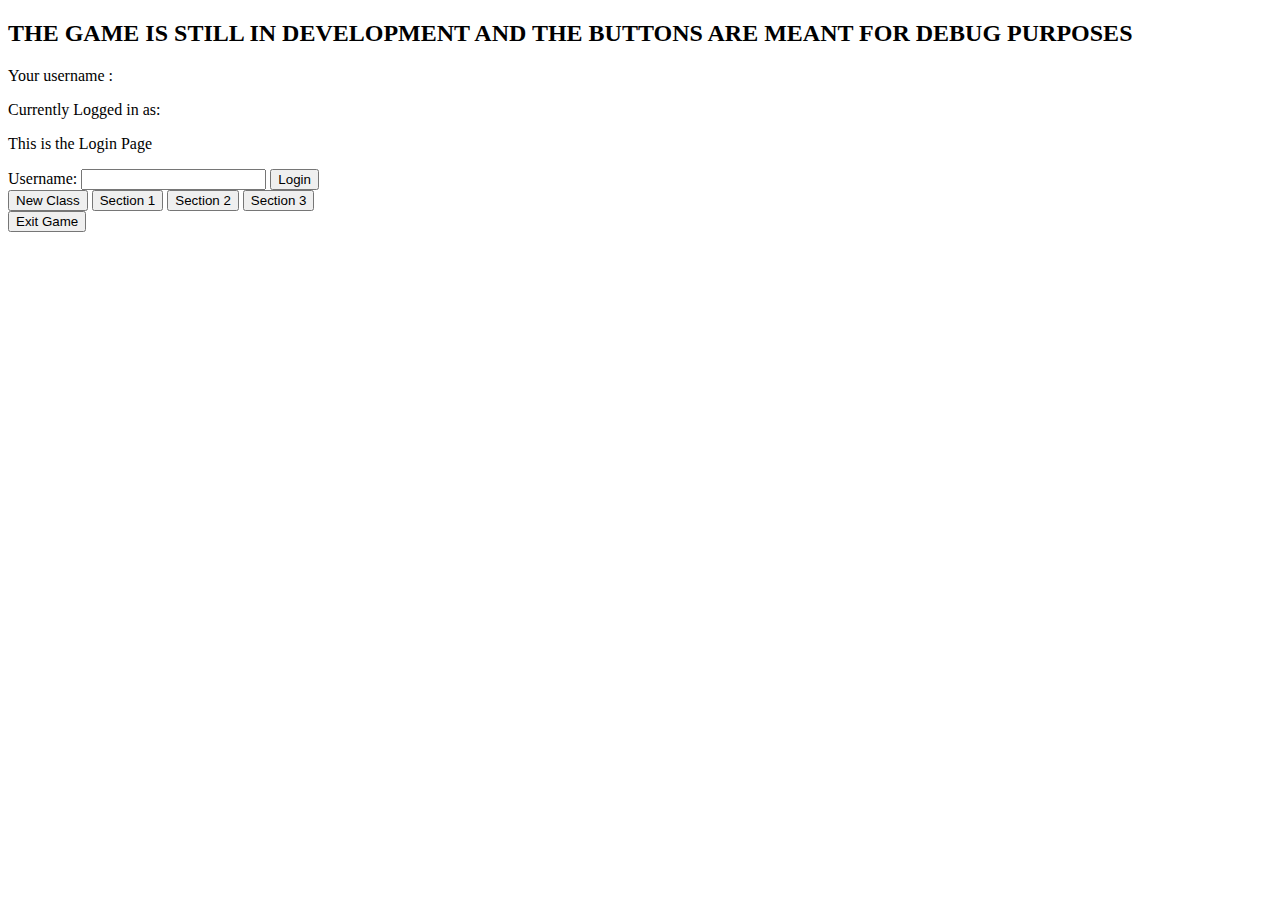
==== src/main/webapp/html/index.html @ 8702b02b "added heading" ====
<!DOCTYPE html>
<html lang="en">
  <head>
    <meta charset="UTF-8" />
    <title>Dynamic Sections by WebSocket</title>
    <style>
      .hidden {
        display: none;
      }
    </style>
  </head>
  <link rel="stylesheet" href="style.css" />
  <body>
    <h2> THE GAME IS STILL IN DEVELOPMENT AND THE BUTTONS ARE MEANT FOR DEBUG PURPOSES</h2>
    <div id="section0">
      <p>Your username :</p>
      <div id="currentUser">
        Currently Logged in as: <span class="currentUsername"></span>
      </div>
      <p>This is the Login Page</p>
      <p></p>

      <form id="loginForm">
        <label for="username">Username:</label>
        <input type="text" id="username" name="username" required />
        <button type="submit" id="UsernameInput">Login</button>
      </form>
      <button id="btnSection0">New Class</button>
      <button id="btnSection1">Section 1</button>
      <button id="btnSection2">Section 2</button>
      <button id="btnSection3">Section 3</button>
    </div>

    <div id="section1" class="hidden">
      <p>Your username :</p>
      <div id="currentUser">
        Currently Logged in as: <span class="currentUsername"></span>
      </div>
      <p>This is the lobby page</p>
      <p>
        Here you can Create game objects called as lobby and each game can take
        2 players
      </p>

      <button id="resetGame">Reset Game</button>

      <h3>Player's Online List :</h3>
      <ul id="playerList"></ul>
      <!-- Player list container -->

      <!-- 
    Join Game Table 
    It will list the game rooms on the column1, number of players joined Eg : (1/2) on column2 and Join button on column3
     -->

      <table id="gameTable">
        <thead>
          <tr>
            <th>Game Room</th>
            <th>Players</th>
            <th>Join</th>
          </tr>
        </thead>
        <tbody id="gameTableBody"></tbody>
      </table>

      <button id="btnSection0_sec1">New Class</button>
      <button id="btnSection1_sec1">Section 1</button>
      <button id="btnSection2_sec1">Section 2</button>
      <button id="btnSection3_sec1">Section 3</button>

      <button id="Section1_gameroom1_enter_bttn">Enter Gameroom 1</button>
      <button id="Section1_gameroom2_enter_bttn">Enter Gameroom 2</button>
      <button id="Section1_gameroom3_enter_bttn">Enter Gameroom 3</button>
      <button id="Section1_gameroom4_enter_bttn">Enter Gameroom 4</button>
      <button id="Section1_gameroom5_enter_bttn">Enter Gameroom 4</button>
    </div>

    <div id="section2" class="hidden">
      <p>Your username :</p>
      <div id="currentUser">
        Currently Logged in as: <span class="currentUsername"></span>
      </div>
      <p>Section 2 Content</p>

      <button id="btnSection0_sec2">New Class</button>
      <button id="btnSection1_sec2">Section 1</button>
      <button id="btnSection2_sec2">Section 2</button>
      <button id="btnSection3_sec2">Section 3</button>
      <button id="Section2_gameroom1_enter_bttn">Enter Gameroom 1</button>
      <button id="Section2_gameroom2_enter_bttn">Enter Gameroom 2</button>
      <button id="Section2_gameroom3_enter_bttn">Enter Gameroom 3</button>
      <button id="Section2_gameroom4_enter_bttn">Enter Gameroom 4</button>
      <button id="Section2_gameroom5_enter_bttn">Enter Gameroom 4</button>
    </div>

    <div id="section3" class="hidden">
      <p>Your username :</p>
      <div id="currentUser">
        Currently Logged in as: <span class="currentUsername"></span>
      </div>
      <p>Section 3 Content</p>

      <button id="btnSection0_sec3">New Class</button>
      <button id="btnSection1_sec3">Section 1</button>
      <button id="btnSection2_sec3">Section 2</button>
      <button id="btnSection3_sec3">Section 3</button>
      <button id="Section3_gameroom1_enter_bttn">Enter Gameroom 1</button>
      <button id="Section3_gameroom2_enter_bttn">Enter Gameroom 2</button>
      <button id="Section3_gameroom3_enter_bttn">Enter Gameroom 3</button>
      <button id="Section3_gameroom4_enter_bttn">Enter Gameroom 4</button>
      <button id="Section3_gameroom5_enter_bttn">Enter Gameroom 4</button>
    </div>

    <!--GAME ROOM 1-->
    <div id="gameroom1" class="hidden game-room">
      <h1>Game Room 1</h1>
      <p>Player1: <span id="gameroom1_player"></span></p>
      <p>Player2: <span id="gameroom1_opponent"></span></p>
    
      <div id="gameroom1_grid" class="grid-container">
        <!-- The game grid will go here -->
      </div>

      <ul id="gameroom1_words" class="word-list">
        <!-- Found words will go here -->
      </ul>
    
      <!-- Chat feature -->
      <div class="chat-container">
        <div class="chat-header">
          <span>CHAT BOX</span>
        </div>
        <div id="gameroom1_chat" class="message-area">
          <!-- Chat messages will appear here -->
        </div>
        <input type="text" id="gameroom1_chat_input" class="chat-input" placeholder="Type a message..." />
        <button id="gameroom1_send_msg" class="send-btn" onclick="sendChatMessage('gameroom1')">Send</button>
      </div>
    
      <button id="gameroom1_exit_bttn" class="exit-game-btn">Exit Game</button>
    </div>

    <!--GAME ROOM 2-->
    <div id="gameroom2" class="hidden">
      <h1>Game Room 2</h1>
      <p>Player1: <span id="gameroom2_player"></span></p>
      <p>player2: <span id="gameroom2_opponent"></span></p>

      <div id="gameroom2_grid"></div>
      <button id="sendSelection">Send Selection</button>

      <ul id="gameroom2_words"></ul>

      <div class="chat-container">
        <div class="chat-header">
          <span>CHAT BOX</span></span>
        </div>
        <div id="gameroom2_chat" class="message-area">
          <!-- Chat messages will appear here -->
        </div>
        <input type="text" id="gameroom2_chat_input" class="chat-input" placeholder="Type a message..." />
        <button id="gameroom2_send_msg" class="send-btn" onclick="sendChatMessage('gameroom2')">Send</button>
      </div>
    
      <button id="gameroom1_exit_bttn" class="exit-game-btn">Exit Game</button>
    </div>


      <button id="gameroom2_exit_bttn">Exit Game</button>
    </div>


    <!--GAME ROOM 3-->
    <div id="gameroom3" class="hidden">
      <h1>Game Room 3</h1>
      <p>Player1: <span id="gameroom3_player"></span></p>
      <p>Player2: <span id="gameroom3_opponent"></span></p>

      <div id="gameroom3_grid"></div>
      <button id="sendSelection">Send Selection</button>

      <ul id="gameroom3_words"></ul>


      <div class="chat-container">
        <div class="chat-header">
          <span>CHAT BOX</span></span>
        </div>
        <div id="gameroom3_chat" class="message-area">
          <!-- Chat messages will appear here -->
        </div>
        <input type="text" id="gameroom3_chat_input" class="chat-input" placeholder="Type a message..." />
        <button id="gameroom1_send_msg" class="send-btn" onclick="sendChatMessage('gameroom3')">Send</button>
      </div>

      <button id="gameroom3_exit_bttn">Exit Game</button>
    </div>
    <div id="gameroom4" class="hidden">
      <h1>Game Room 4</h1>
      <p>Player1: <span id="gameroom4_player"></span></p>
      <p>Player2: <span id="gameroom4_opponent"></span></p>

      <div id="gameroom4_grid"></div>
      <button id="sendSelection">Send Selection</button>

      <ul id="gameroom4_words"></ul>

      <div class="chat-container">
        <div class="chat-header">
          <span>CHAT BOX</span></span>
        </div>
        <div id="gameroom4_chat" class="message-area">
          <!-- Chat messages will appear here -->
        </div>
        <input type="text" id="gameroom4_chat_input" class="chat-input" placeholder="Type a message..." />
        <button id="gameroom1_send_msg" class="send-btn" onclick="sendChatMessage('gameroom4')">Send</button>
      </div>
      <button id="gameroom4_exit_bttn">Exit Game</button>
    </div>

    <!--GAME ROOM 5-->

    <div id="gameroom5" class="hidden">
      <h1>Game Room 4</h1>
      <p>Player1: <span id="gameroom5_player"></span></p>
      <p>Player2: <span id="gameroom5_opponent"></span></p>

      <div id="gameroom5_grid"></div>
      <button id="sendSelection">Send Selection</button>

      <ul id="gameroom5_words"></ul>

      <div class="chat-container">
        <div class="chat-header">
          <span>CHAT BOX</span></span>
        </div>
        <div id="gameroom5_chat" class="message-area">
          <!-- Chat messages will appear here -->
        </div>
        <input type="text" id="gameroom5_chat_input" class="chat-input" placeholder="Type a message..." />
        <button id="gameroom1_send_msg" class="send-btn" onclick="sendChatMessage('gameroom5')">Send</button>
      </div>
      <button id="gameroom5_exit_bttn">Exit Game</button>
    </div>

    <script src="websocket.js"></script>
    <script src="navigate.js"></script>
  </body>
</html>
---- src/main/webapp/html/style.css ----
/* Chat container styling */
.chat-container {
    border: 1px solid #ccc;
    background-color: #f9f9f9;
    width: 300px; /* Adjust as needed */
    margin: 0 auto;
    padding: 10px;
    box-shadow: 0 2px 5px rgba(0,0,0,0.2);
    position: relative; /* For absolute positioning of children */
  }
  
  /* Header for the chat with welcome message */
  .chat-header {
    padding: 5px;
    border-bottom: 1px solid #ddd;
    background: #e9e9e9;
  }
  
  /* Message area styling */
  #gameroom_messages {
    height: 200px; /* Adjust as needed */
    overflow-y: auto;
    padding: 5px;
    background: #fff;
    border: 1px solid #ddd;
  }
  .game-room {
    margin-bottom: 20px;
  }
  
  
  /* Individual message styling */
  .message {
    background-color: #f1f1f1;
    border-radius: 5px;
    padding: 5px;
    margin-bottom: 5px;
  }
  
  /* Username label in message */
  .message{
    font-weight: bold;
  }

  .username {
    font-weight: bold;
  }
  
  /* Timestamp styling */
  .message .timestamp {
    font-size: 0.8em;
    color: #666;
  }
  
  /* Input field styling */
  .chat-input {
    width: 100%;
    padding: 10px;
    margin-top: 10px;
    box-sizing: border-box;
  }
  
  /* Send button styling */
  .send-btn {
    width: 100%;
    padding: 10px;
    background-color: #5cb85c;
    color: white;
    border: none;
    margin-top: 10px;
    cursor: pointer;
  }

  .send-selection-btn {
    width: 100%;
    padding: 10px;
    background-color: #f0ad4e;
    color: white;
    border: none;
    margin-top: 10px;
    cursor: pointer;
  }
  
  
  .send-btn:hover {
    background-color: #e80;
  }
  .exit-game-btn {
    width: 100%;
    padding: 10px;
    background-color: #d9534f;
    color: white;
    border: none;
    margin-top: 20px;
    cursor: pointer;
  }
  
  
  /* Exit chat button styling */
  .exit-chat-btn {
    padding: 5px 10px;
    background-color: #d9534f;
    color: white;
    border: none;
    border-radius: 5px;
    cursor: pointer;
    position: absolute; /* Positioning relative to the chat-container */
    right: 10px;
    top: 5px;
  }
  
  .exit-chat-btn:hover {
    background-color: #c9302c;
  }

  /* Message area styling */
  .message-area {
    height: 200px; /* Adjust as needed */
    overflow-y: auto;
    padding: 5px;
    background: #fff;
    border: 1px solid #ddd;
  }
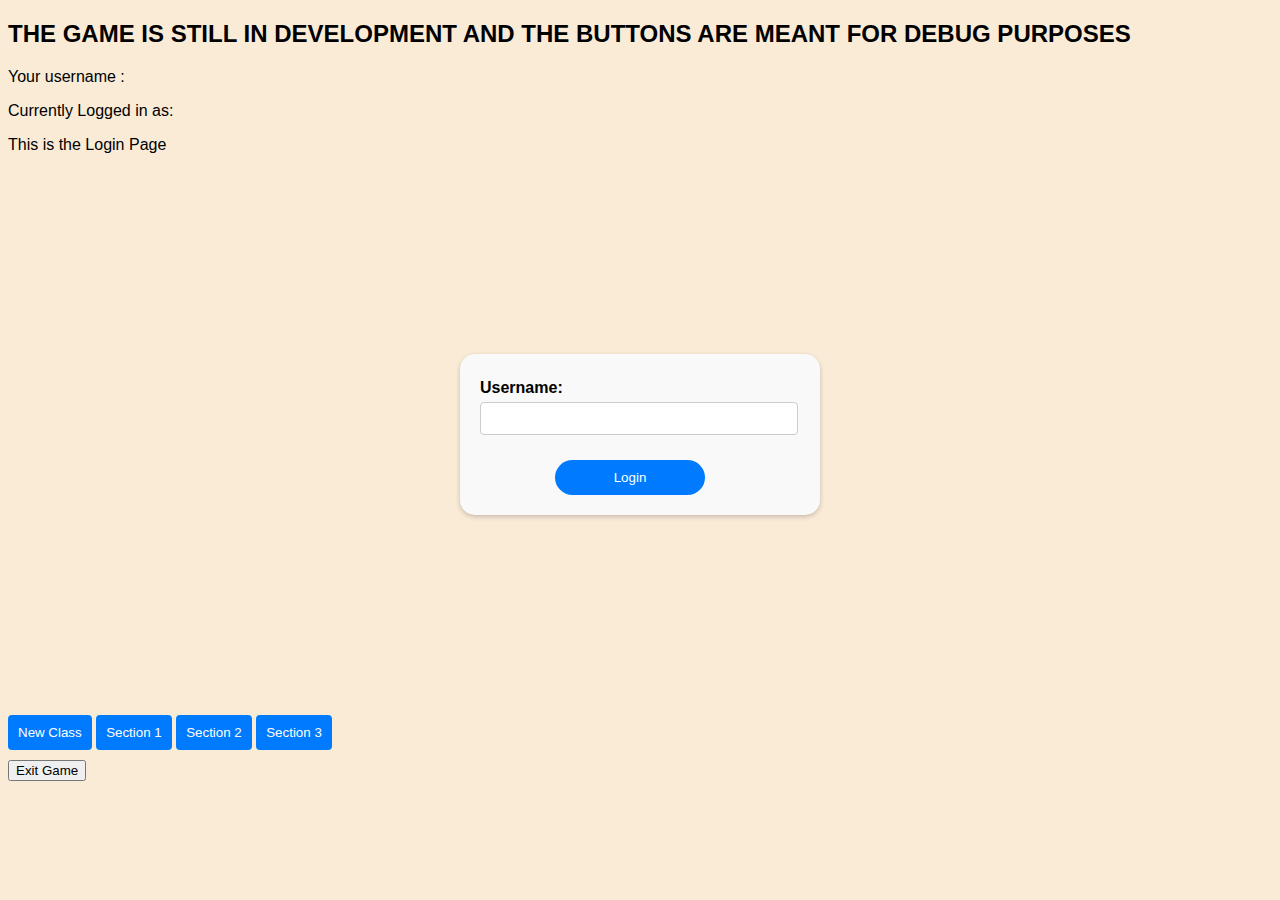
==== commit 3d6cc50a: "fix" ====
--- a/src/main/webapp/html/index.html
+++ b/src/main/webapp/html/index.html
@@ -10,6 +10,7 @@
     </style>
   </head>
   <link rel="stylesheet" href="style.css" />
+  <link rel="stylesheet" href="grid.css" />
   <body>
     <h2> THE GAME IS STILL IN DEVELOPMENT AND THE BUTTONS ARE MEANT FOR DEBUG PURPOSES</h2>
     <div id="section0">
@@ -118,10 +119,35 @@
       <p>Player1: <span id="gameroom1_player"></span></p>
       <p>Player2: <span id="gameroom1_opponent"></span></p>
     
+
+      <div>
+        <label for="player1-color-gameroom1">Player 1 Color:</label>
+        <select id="player1-color-gameroom1">
+            <option value="#ff0000">Red</option>
+            <option value="#0000ff">Blue</option>
+            <option value="#008000">Green</option>
+            <option value="#ffff00">Yellow</option>
+            <option value="#ffa500">Orange</option>
+            <option value="#800080">Purple</option>
+            <option value="#000000">Black</option>
+        </select>
+
+        <label for="player2-color-gameroom1">Player 2 Color:</label>
+        <select id="player2-color-gameroom1">
+            <option value="#0000ff">Blue</option>
+            <option value="#ff0000">Red</option>
+            <option value="#008000">Green</option>
+            <option value="#ffff00">Yellow</option>
+            <option value="#ffa500">Orange</option>
+            <option value="#800080">Purple</option>
+            <option value="#000000">Black</option>
+        </select>
+    </div>
+
       <div id="gameroom1_grid" class="grid-container">
         <!-- The game grid will go here -->
       </div>
-
+      <button id="gameroom1_send">Send Words</button>
       <ul id="gameroom1_words" class="word-list">
         <!-- Found words will go here -->
       </ul>
@@ -164,6 +190,7 @@
       </div>
     
       <button id="gameroom1_exit_bttn" class="exit-game-btn">Exit Game</button>
+
     </div>
 
 
--- a/src/main/webapp/html/style.css
+++ b/src/main/webapp/html/style.css
@@ -1,4 +1,176 @@
-/* Chat container styling */
+/* Style for paragraphs */
+body {
+  font-family: Arial, sans-serif;
+  background-color: #FAEBD7;
+  scale: 1; /* Adjust as needed, due to my laptop screen size!*/
+}
+
+/*-----------------evertthing but username info-------------------------*/
+
+
+/* Style for the container of currently logged-in user */
+#currentUser {
+  margin-bottom: 15px; 
+}
+
+/* Style for the currently logged-in username */
+.currentUsername {
+  font-weight: bold; 
+  color: #050505; 
+}
+
+/* Style for buttons */
+#section0 button {
+  /*display: block;*/ 
+  width: 100% auto; 
+  padding: 10px; 
+  margin-bottom: 10px; 
+  background-color: #007bff; 
+  color: #fff; 
+  border: none;
+  border-radius: 4px; 
+  cursor: pointer; 
+}
+
+/* Hover effect for buttons */
+#section0 button:hover {
+  background-color: #0056b3; 
+}
+
+/*---------------Login form info---------------------------*/
+/* Style for the login form */
+#loginForm {
+  border-radius: 15px;
+  padding: 20px;
+  padding-right: 40px;
+  max-width: 300px; 
+  height: 100% auto;
+  margin: 200px auto; 
+  box-shadow: 0 2px 5px rgba(0,0,0,0.2);
+  background-color: #f9f9f9; 
+  
+}
+
+/* Style for form labels */
+#loginForm label {
+  display: block; 
+  margin-bottom: 5px;
+  margin-top: 5px; 
+  font-weight: bold; 
+}
+
+/* Style for form inputs */
+#loginForm input[type="text"] {
+  width: 100%; 
+  padding: 8px; 
+  margin-bottom: 15px; 
+  border: 1px solid #ccc; 
+  border-radius: 4px; 
+}
+
+/* Style for the submit button */
+#loginForm button {
+  width: 50%;
+  margin: 0 auto;  
+  background-color: #007bff; 
+  color: #fff; 
+  border: none; 
+  border-radius: 50px;
+  cursor: pointer; 
+  display: block;
+  margin-top: 10px;
+}
+
+/* Hover effect for the submit button */
+#loginForm button:hover {
+  background-color: #0056b3; 
+}
+label {
+  font-weight: bold;
+
+}
+
+/*------------------THE LOBBY------------------------*/
+/* Style for the container */
+#section1 {
+  padding: 20px; /* Add padding */
+  max-width: 800px; /* Set maximum width */
+  margin: 0 auto; /* Center the container */
+  background-color: #f9f9f9; /* Set background color */
+  border-radius: 15px; /* Round the corners of the container */
+  box-shadow: 0 2px 5px rgba(0,0,0,0.2); /* Add shadow for better appearance */
+}
+
+/* Style for paragraphs */
+#section1 p {
+  margin-bottom: 15px; /* Add space between paragraphs */
+  font-size: 16px; /* Set font size */
+  color: #333; /* Set text color */
+}
+
+/* Style for the container of currently logged-in user */
+#section1 #currentUser {
+  margin-bottom: 15px; /* Add space below the container */
+}
+
+/* Style for the currently logged-in username */
+#section1 .currentUsername {
+  font-weight: bold; /* Make the username bold */
+  color: #007bff; /* Set text color */
+}
+
+/* Style for the lobby page title */
+#section1 h3 {
+  margin-bottom: 10px; /* Add space below the title */
+  font-size: 18px; /* Set font size */
+  color: #333; /* Set text color */
+}
+
+/* Style for the player list */
+#section1 #playerList {
+  margin-bottom: 15px; /* Add space below the player list */
+}
+
+/* Style for the game table */
+#section1 #gameTable {
+  width: 100%; /* Make the table fill the entire width of its container */
+  border-collapse: collapse; /* Collapse table borders for better appearance */
+}
+
+/* Style for table headers */
+#section1 #gameTable th {
+  padding: 8px; /* Add padding for better header appearance */
+  background-color: #007bff; /* Set background color */
+  color: #fff; /* Set text color */
+  border: 1px solid #ddd; /* Add border */
+}
+
+/* Style for table cells */
+#section1 #gameTable td {
+  padding: 8px; /* Add padding for better cell appearance */
+  border: 1px solid #ddd; /* Add border */
+}
+
+/* Style for the Join button in the game table */
+#section1 #gameTable .joinButton {
+  background-color: #007bff; /* Set background color */
+  color: #fff; /* Set text color */
+  border: none; /* Remove border */
+  padding: 5px 10px; /* Add padding for better button appearance */
+  border-radius: 4px; /* Round the corners of the button */
+  cursor: pointer; /* Show pointer cursor on hover */
+}
+
+/* Hover effect for the Join button */
+#section1 #gameTable .joinButton:hover {
+  background-color: #0056b3; /* Darken the background color on hover */
+}
+
+
+
+
+
+/*------------------------------------------*/
 .chat-container {
     border: 1px solid #ccc;
     background-color: #f9f9f9;
@@ -11,10 +183,13 @@
   
   /* Header for the chat with welcome message */
   .chat-header {
-    padding: 5px;
-    border-bottom: 1px solid #ddd;
-    background: #e9e9e9;
-  }
+    padding: 10px 20px; 
+    border-bottom: 2px solid #ddd; 
+    background-color: #f3f3f3; 
+    font-size: 18px; 
+    font-weight: bold; 
+    color: #333;
+}
   
   /* Message area styling */
   #gameroom_messages {
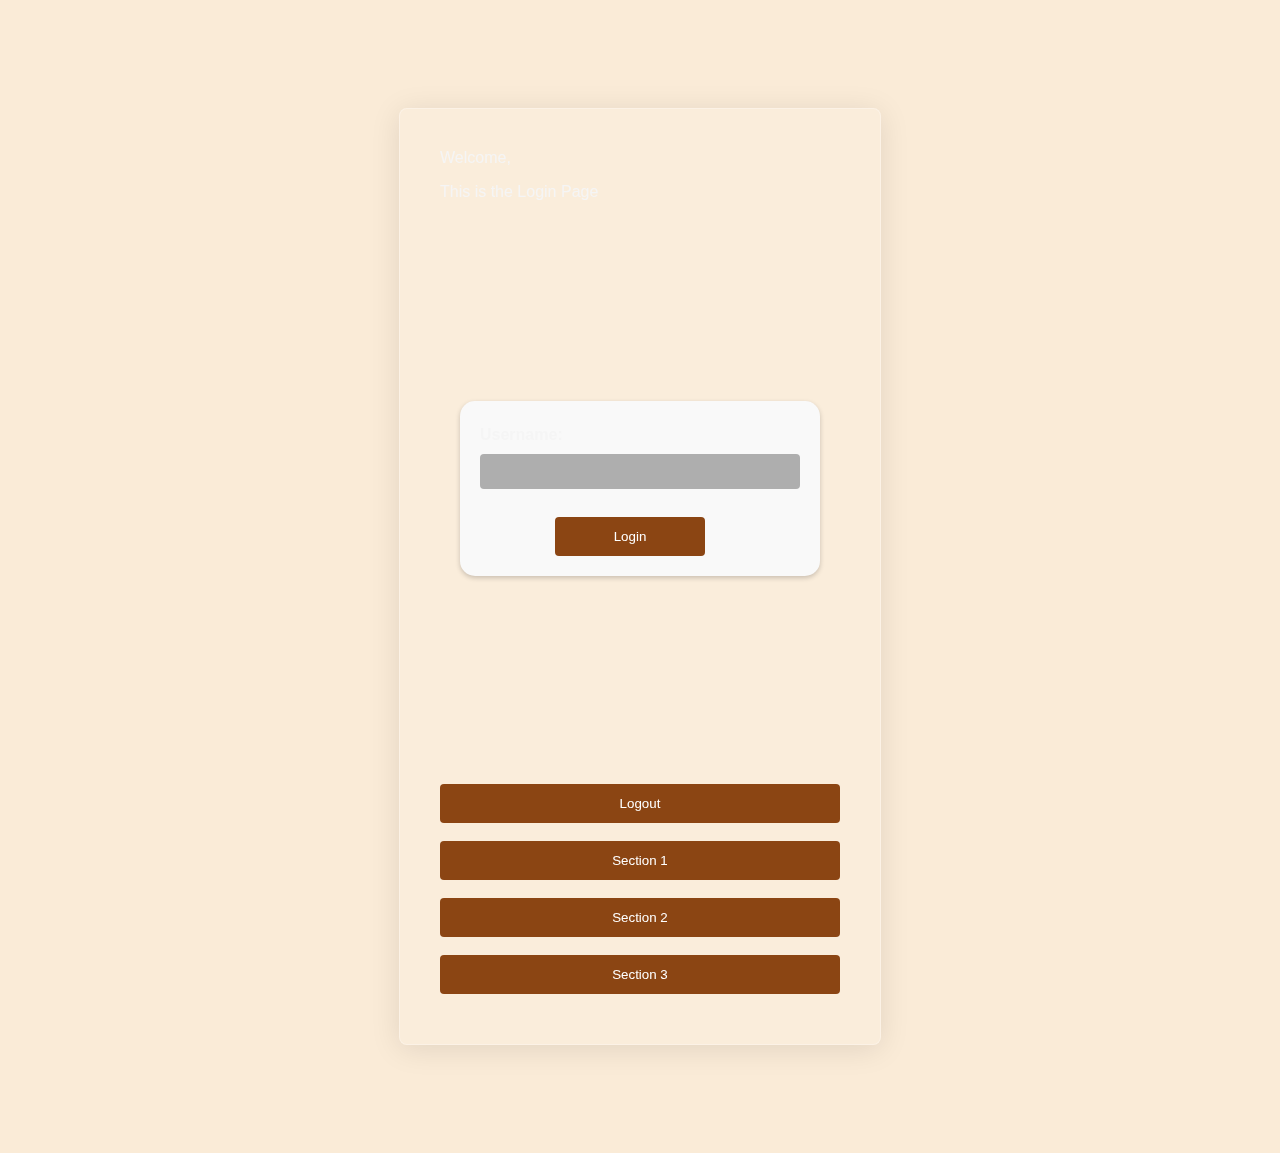
==== commit 8e36128b: "." ====
--- a/src/main/webapp/html/index.html
+++ b/src/main/webapp/html/index.html
@@ -9,33 +9,41 @@
       }
     </style>
   </head>
+  <link rel="stylesheet" href="body.css" />
+  <link rel="stylesheet" href="login_form.css" />
+  <link rel="stylesheet" href="lobby.css" />
+  <link rel="stylesheet" href="chat.css" />
   <link rel="stylesheet" href="style.css" />
   <link rel="stylesheet" href="grid.css" />
+  <link rel="stylesheet" href="leaderboard.css" />
   <body>
-    <h2> THE GAME IS STILL IN DEVELOPMENT AND THE BUTTONS ARE MEANT FOR DEBUG PURPOSES</h2>
     <div id="section0">
-      <p>Your username :</p>
+      <div id="loginSection" class="login-background">
+        <div class="login-container">
+          <div id="currentUser">
+            Welcome, <span class="currentUsername"></span>
+          </div>
+          <p>This is the Login Page</p>
+      
+          <form id="loginForm">
+            <label for="username">Username:</label>
+            <input type="text" id="username" name="username" required="">
+            <button type="submit" id="UsernameInput">Login</button>
+          </form>
+          <div class="button-group">
+            <button id="btnSection0">Logout</button>
+            <button id="btnSection1">Section 1</button>
+            <button id="btnSection2">Section 2</button>
+            <button id="btnSection3">Section 3</button>
+          </div>
+        </div>
+      </div>
+      
+    </div>
+
+    <div id="section1" class="hidden">
       <div id="currentUser">
-        Currently Logged in as: <span class="currentUsername"></span>
-      </div>
-      <p>This is the Login Page</p>
-      <p></p>
-
-      <form id="loginForm">
-        <label for="username">Username:</label>
-        <input type="text" id="username" name="username" required />
-        <button type="submit" id="UsernameInput">Login</button>
-      </form>
-      <button id="btnSection0">New Class</button>
-      <button id="btnSection1">Section 1</button>
-      <button id="btnSection2">Section 2</button>
-      <button id="btnSection3">Section 3</button>
-    </div>
-
-    <div id="section1" class="hidden">
-      <p>Your username :</p>
-      <div id="currentUser">
-        Currently Logged in as: <span class="currentUsername"></span>
+        Your Username :  <span class="currentUsername"></span>
       </div>
       <p>This is the lobby page</p>
       <p>
@@ -44,6 +52,7 @@
       </p>
 
       <button id="resetGame">Reset Game</button>
+      <p>Please give about 5 seconds for the game to </p>
 
       <h3>Player's Online List :</h3>
       <ul id="playerList"></ul>
@@ -65,7 +74,7 @@
         <tbody id="gameTableBody"></tbody>
       </table>
 
-      <button id="btnSection0_sec1">New Class</button>
+      <button id="btnSection0_sec1">Logout</button>
       <button id="btnSection1_sec1">Section 1</button>
       <button id="btnSection2_sec1">Section 2</button>
       <button id="btnSection3_sec1">Section 3</button>
@@ -78,13 +87,12 @@
     </div>
 
     <div id="section2" class="hidden">
-      <p>Your username :</p>
       <div id="currentUser">
-        Currently Logged in as: <span class="currentUsername"></span>
+        Your Username :  <span class="currentUsername"></span>
       </div>
       <p>Section 2 Content</p>
 
-      <button id="btnSection0_sec2">New Class</button>
+      <button id="btnSection0_sec2">Logout</button>
       <button id="btnSection1_sec2">Section 1</button>
       <button id="btnSection2_sec2">Section 2</button>
       <button id="btnSection3_sec2">Section 3</button>
@@ -96,13 +104,12 @@
     </div>
 
     <div id="section3" class="hidden">
-      <p>Your username :</p>
       <div id="currentUser">
-        Currently Logged in as: <span class="currentUsername"></span>
+        Your Username :  <span class="currentUsername"></span>
       </div>
       <p>Section 3 Content</p>
 
-      <button id="btnSection0_sec3">New Class</button>
+      <button id="btnSection0_sec3">Logout</button>
       <button id="btnSection1_sec3">Section 1</button>
       <button id="btnSection2_sec3">Section 2</button>
       <button id="btnSection3_sec3">Section 3</button>
@@ -147,10 +154,22 @@
       <div id="gameroom1_grid" class="grid-container">
         <!-- The game grid will go here -->
       </div>
-      <button id="gameroom1_send">Send Words</button>
-      <ul id="gameroom1_words" class="word-list">
+      <button id="gameroom1_send">Check Selection</button>
+      <ul id="gameroom1_words">
         <!-- Found words will go here -->
       </ul>
+
+      <table id="gameroom1_leaderboard_table">
+        <thead>
+            <tr>
+                <th>Player</th>
+                <th>Score</th>
+            </tr>
+        </thead>
+        <tbody>
+            <!-- Dynamic rows will be added here -->
+        </tbody>
+    </table>
     
       <!-- Chat feature -->
       <div class="chat-container">
@@ -174,9 +193,21 @@
       <p>player2: <span id="gameroom2_opponent"></span></p>
 
       <div id="gameroom2_grid"></div>
-      <button id="sendSelection">Send Selection</button>
+      <button id="gameroom2_send">Check Selection</button>
 
       <ul id="gameroom2_words"></ul>
+
+      <table id="gameroom2_leaderboard_table">
+        <thead>
+            <tr>
+                <th>Player</th>
+                <th>Score</th>
+            </tr>
+        </thead>
+        <tbody>
+            <!-- Dynamic rows will be added here -->
+        </tbody>
+    </table>
 
       <div class="chat-container">
         <div class="chat-header">
@@ -188,13 +219,8 @@
         <input type="text" id="gameroom2_chat_input" class="chat-input" placeholder="Type a message..." />
         <button id="gameroom2_send_msg" class="send-btn" onclick="sendChatMessage('gameroom2')">Send</button>
       </div>
-    
-      <button id="gameroom1_exit_bttn" class="exit-game-btn">Exit Game</button>
-
-    </div>
-
-
-      <button id="gameroom2_exit_bttn">Exit Game</button>
+      <button id="gameroom2_exit_bttn" class="exit-game-btn">Exit Game</button>
+    </div>
     </div>
 
 
@@ -205,10 +231,21 @@
       <p>Player2: <span id="gameroom3_opponent"></span></p>
 
       <div id="gameroom3_grid"></div>
-      <button id="sendSelection">Send Selection</button>
+      <button id="gameroom3_send">Check Selection</button>
 
       <ul id="gameroom3_words"></ul>
 
+      <table id="gameroom3_leaderboard_table">
+        <thead>
+            <tr>
+                <th>Player</th>
+                <th>Score</th>
+            </tr>
+        </thead>
+        <tbody>
+            <!-- Dynamic rows will be added here -->
+        </tbody>
+    </table>
 
       <div class="chat-container">
         <div class="chat-header">
@@ -223,15 +260,29 @@
 
       <button id="gameroom3_exit_bttn">Exit Game</button>
     </div>
+
+    <!-------GAME ROOM 4--------->
     <div id="gameroom4" class="hidden">
       <h1>Game Room 4</h1>
       <p>Player1: <span id="gameroom4_player"></span></p>
       <p>Player2: <span id="gameroom4_opponent"></span></p>
 
       <div id="gameroom4_grid"></div>
-      <button id="sendSelection">Send Selection</button>
+      <button id="gameroom4_send">Check Selection</button>
 
       <ul id="gameroom4_words"></ul>
+
+      <table id="gameroom4_leaderboard_table">
+        <thead>
+            <tr>
+                <th>Player</th>
+                <th>Score</th>
+            </tr>
+        </thead>
+        <tbody>
+            <!-- Dynamic rows will be added here -->
+        </tbody>
+    </table>
 
       <div class="chat-container">
         <div class="chat-header">
@@ -249,14 +300,26 @@
     <!--GAME ROOM 5-->
 
     <div id="gameroom5" class="hidden">
-      <h1>Game Room 4</h1>
+      <h1>Game Room 5</h1>
       <p>Player1: <span id="gameroom5_player"></span></p>
       <p>Player2: <span id="gameroom5_opponent"></span></p>
 
       <div id="gameroom5_grid"></div>
-      <button id="sendSelection">Send Selection</button>
+      <button id="gameroom5_send">Check Selection</button>
 
       <ul id="gameroom5_words"></ul>
+
+      <table id="gameroom5_leaderboard_table">
+        <thead>
+            <tr>
+                <th>Player</th>
+                <th>Score</th>
+            </tr>
+        </thead>
+        <tbody>
+            <!-- Dynamic rows will be added here -->
+        </tbody>
+    </table>
 
       <div class="chat-container">
         <div class="chat-header">
--- a/src/main/webapp/html/body.css
+++ b/src/main/webapp/html/body.css
@@ -0,0 +1,6 @@
+/*------------------Body------------------------------------*/
+body {
+  font-family: Arial, sans-serif;
+  background-color: #292524;
+  scale: 1; /* Adjust as needed, due to my laptop screen size!*/
+}
--- a/src/main/webapp/html/login_form.css
+++ b/src/main/webapp/html/login_form.css
@@ -0,0 +1,65 @@
+#section0 .login-background {
+  display: flex;
+  justify-content: center;
+  align-items: center;
+  padding: 100px 0; /* Add padding to the top and bottom */
+}
+
+#section0 .login-container {
+  backdrop-filter: blur(5px); /* This will give the glass effect */
+  background-color: rgba(255, 255, 255, 0.1); /* Semi-transparent white for a glassy look */
+  border-radius: 8px;
+  padding: 40px; /* More padding for a bigger look */
+  box-shadow: 0 4px 30px rgba(0, 0, 0, 0.1);
+  border: 1px solid rgba(255, 255, 255, 0.3); /* Light border for a subtle edge */
+  color: #f5f5f5; /* Light text to stand out on the dark background */
+  width: 400px; /* Fixed width for the container */
+}
+
+#section0 #loginForm label {
+  display: block;
+  margin-bottom: 10px;
+}
+
+#section0 #loginForm input[type="text"] {
+  width: 100%;
+  padding: 10px;
+  margin-bottom: 20px;
+  border-radius: 4px;
+  border: none;
+  background-color: rgba(0, 0, 0, 0.3); /* Dark input fields for contrast */
+  color: white;
+}
+
+#section0 #loginForm button,
+#section0 .button-group button {
+  padding: 12px 20px;
+  border: none;
+  border-radius: 4px;
+  margin-top: 8px; /* Space between buttons */
+  background-color: #8B4513; /* Brown background for buttons */
+  color: white;
+  cursor: pointer;
+  transition: background 0.3s;
+}
+
+#section0 #loginForm button:hover,
+#section0 .button-group button:hover {
+  background-color: #A0522D; /* Slightly lighter brown on hover */
+}
+
+#section0 .button-group {
+  display: flex;
+  flex-direction: column; /* Stack the buttons vertically */
+}
+
+/* Responsive adjustments */
+@media (max-width: 600px) {
+  #section0 .login-container {
+    width: 90%; /* Full width on smaller screens */
+  }
+
+  #section0 .button-group button {
+    width: 100%;
+  }
+}
--- a/src/main/webapp/html/lobby.css
+++ b/src/main/webapp/html/lobby.css
@@ -0,0 +1,43 @@
+body {
+    font-family: Arial, sans-serif;
+}
+
+#lobby-section {
+    margin: 20px;
+    padding: 20px;
+    border: 1px solid #ccc;
+    background-color: #f9f9f9;
+}
+
+table {
+    width: 100%;
+    border-collapse: collapse;
+}
+
+table, th, td {
+    border: 1px solid #ddd;
+}
+
+th, td {
+    padding: 8px;
+    text-align: left;
+}
+
+th {
+    background-color: #f2f2f2;
+}
+
+button {
+    padding: 10px 20px;
+    background-color: #4CAF50;
+    color: white;
+    border: none;
+    border-radius: 5px;
+    cursor: pointer;
+}
+
+button:hover {
+    opacity: 0.8;
+}
+
+
--- a/src/main/webapp/html/chat.css
+++ b/src/main/webapp/html/chat.css
@@ -0,0 +1,97 @@
+/*-------------------chat-----------------------*/
+
+/* Chat Container */
+.chat-container {
+  border: 1px solid #ccc;
+  background-color: #f9f9f9;
+  width: 300px; /* Adjust as needed */
+  margin: 0 auto;
+  padding: 10px;
+  box-shadow: 0 2px 5px rgba(0,0,0,0.2);
+  position: relative; /* For absolute positioning of children */
+  border-radius: 10px; /* Rounded corners */
+  transition: transform 0.3s ease, box-shadow 0.3s ease; /* Animation for hover effect */
+}
+
+.chat-container:hover {
+  transform: translateY(-5px); /* Slight rise effect */
+  box-shadow: 0 4px 10px rgba(0,0,0,0.3); /* Deeper shadow on hover */
+}
+
+/* Header for the Chat with Welcome Message */
+.chat-header {
+  padding: 10px 20px; 
+  border-bottom: 2px solid #ddd; 
+  background-color: #f3f3f3; 
+  font-size: 18px; 
+  font-weight: bold; 
+  color: #333;
+  border-top-left-radius: 10px; /* Rounded corners */
+  border-top-right-radius: 10px; /* Rounded corners */
+}
+
+/* Message Area Styling */
+.message-area {
+  height: 200px; /* Adjust as needed */
+  overflow-y: auto;
+  padding: 5px;
+  background: #fff;
+  border: 1px solid #ddd;
+  border-bottom-left-radius: 10px; /* Rounded corners */
+  border-bottom-right-radius: 10px; /* Rounded corners */
+}
+
+/* Individual Message Styling */
+.message {
+  background-color: #f1f1f1;
+  border-radius: 10px; /* More rounded edges for message bubbles */
+  padding: 5px;
+  margin-bottom: 5px;
+  transition: background-color 0.3s ease; /* Smooth background transition */
+}
+
+.message:hover {
+  background-color: #e8e8e8; /* Lighter background on hover */
+}
+
+/* Input Field Styling */
+.chat-input {
+  width: calc(100% - 20px); /* Adjust width to account for padding */
+  padding: 10px;
+  margin-top: 10px;
+  box-sizing: border-box;
+  border-radius: 5px; /* Rounded corners for input */
+  border: 1px solid #ccc; /* Add border to input */
+}
+
+/* Send Button Styling */
+.send-btn,
+.send-selection-btn,
+.exit-game-btn {
+  width: calc(100% - 20px); /* Adjust width to account for padding */
+  padding: 10px;
+  margin-top: 10px;
+  cursor: pointer;
+  border: none;
+  border-radius: 20px; /* More pronounced rounded edges for buttons */
+  font-weight: bold;
+  transition: all 0.3s ease; /* Animate all changes smoothly */
+}
+
+/* Exit Chat Button Styling */
+.exit-chat-btn {
+  padding: 5px 10px;
+  background-color: #d9534f;
+  color: white;
+  border: none;
+  border-radius: 15px; /* Rounded corners */
+  cursor: pointer;
+  position: absolute; /* Positioning relative to the chat-container */
+  right: 10px;
+  top: 5px;
+  transition: background-color 0.3s ease; /* Smooth background transition */
+}
+
+.exit-chat-btn:hover {
+  background-color: #c9302c;
+}
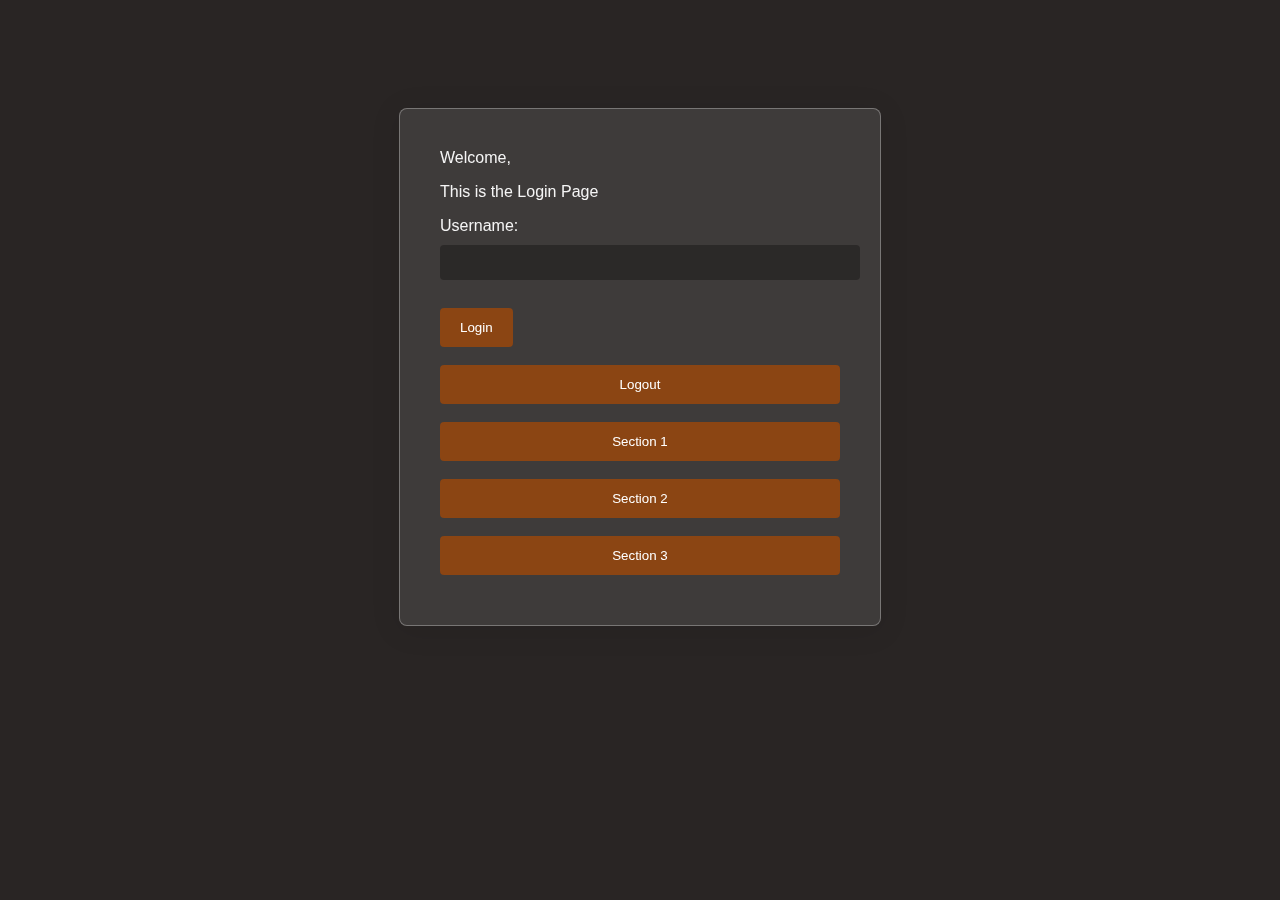
==== commit 706e855c: "remove word as found" ====
--- a/src/main/webapp/html/index.html
+++ b/src/main/webapp/html/index.html
@@ -155,6 +155,7 @@
         <!-- The game grid will go here -->
       </div>
       <button id="gameroom1_send">Check Selection</button>
+      <p>Remaining Words in the grid</p>
       <ul id="gameroom1_words">
         <!-- Found words will go here -->
       </ul>
@@ -194,6 +195,7 @@
 
       <div id="gameroom2_grid"></div>
       <button id="gameroom2_send">Check Selection</button>
+      <p>Remaining Words in the grid</p>
 
       <ul id="gameroom2_words"></ul>
 
@@ -232,6 +234,7 @@
 
       <div id="gameroom3_grid"></div>
       <button id="gameroom3_send">Check Selection</button>
+      <p>Remaining Words in the grid</p>
 
       <ul id="gameroom3_words"></ul>
 
@@ -269,6 +272,7 @@
 
       <div id="gameroom4_grid"></div>
       <button id="gameroom4_send">Check Selection</button>
+      <p>Remaining Words in the grid</p>
 
       <ul id="gameroom4_words"></ul>
 
@@ -306,6 +310,7 @@
 
       <div id="gameroom5_grid"></div>
       <button id="gameroom5_send">Check Selection</button>
+      <p>Remaining Words in the grid</p>
 
       <ul id="gameroom5_words"></ul>
 
--- a/src/main/webapp/html/lobby.css
+++ b/src/main/webapp/html/lobby.css
@@ -1,43 +1,75 @@
-body {
-    font-family: Arial, sans-serif;
+/*------------------THE LOBBY------------------------*/
+/* Style for the container */
+#section1 {
+  padding: 20px; /* Add padding */
+  max-width: 800px; /* Set maximum width */
+  margin: 0 auto; /* Center the container */
+  background-color: #f9f9f9; /* Set background color */
+  border-radius: 15px; /* Round the corners of the container */
+  box-shadow: 0 2px 5px rgba(0,0,0,0.2); /* Add shadow for better appearance */
 }
 
-#lobby-section {
-    margin: 20px;
-    padding: 20px;
-    border: 1px solid #ccc;
-    background-color: #f9f9f9;
+/* Style for paragraphs */
+#section1 p {
+  margin-bottom: 15px; /* Add space between paragraphs */
+  font-size: 16px; /* Set font size */
+  color: #333; /* Set text color */
 }
 
-table {
-    width: 100%;
-    border-collapse: collapse;
+/* Style for the container of currently logged-in user */
+#section1 #currentUser {
+  margin-bottom: 15px; /* Add space below the container */
 }
 
-table, th, td {
-    border: 1px solid #ddd;
+/* Style for the currently logged-in username */
+#section1 .currentUsername {
+  font-weight: bold; /* Make the username bold */
+  color: #007bff; /* Set text color */
 }
 
-th, td {
-    padding: 8px;
-    text-align: left;
+/* Style for the lobby page title */
+#section1 h3 {
+  margin-bottom: 10px; /* Add space below the title */
+  font-size: 18px; /* Set font size */
+  color: #333; /* Set text color */
 }
 
-th {
-    background-color: #f2f2f2;
+/* Style for the player list */
+#section1 #playerList {
+  margin-bottom: 15px; /* Add space below the player list */
 }
 
-button {
-    padding: 10px 20px;
-    background-color: #4CAF50;
-    color: white;
-    border: none;
-    border-radius: 5px;
-    cursor: pointer;
+/* Style for the game table */
+#section1 #gameTable {
+  width: 100%; /* Make the table fill the entire width of its container */
+  border-collapse: collapse; /* Collapse table borders for better appearance */
 }
 
-button:hover {
-    opacity: 0.8;
+/* Style for table headers */
+#section1 #gameTable th {
+  padding: 8px; /* Add padding for better header appearance */
+  background-color: #007bff; /* Set background color */
+  color: #fff; /* Set text color */
+  border: 1px solid #ddd; /* Add border */
 }
 
+/* Style for table cells */
+#section1 #gameTable td {
+  padding: 8px; /* Add padding for better cell appearance */
+  border: 1px solid #ddd; /* Add border */
+}
 
+/* Style for the Join button in the game table */
+#section1 #gameTable .joinButton {
+  background-color: #007bff; /* Set background color */
+  color: #fff; /* Set text color */
+  border: none; /* Remove border */
+  padding: 5px 10px; /* Add padding for better button appearance */
+  border-radius: 4px; /* Round the corners of the button */
+  cursor: pointer; /* Show pointer cursor on hover */
+}
+
+/* Hover effect for the Join button */
+#section1 #gameTable .joinButton:hover {
+  background-color: #0056b3; /* Darken the background color on hover */
+}
--- a/src/main/webapp/html/style.css
+++ b/src/main/webapp/html/style.css
@@ -1,11 +1,4 @@
-/* Style for paragraphs */
-body {
-  font-family: Arial, sans-serif;
-  background-color: #FAEBD7;
-  scale: 1; /* Adjust as needed, due to my laptop screen size!*/
-}
-
-/*-----------------evertthing but username info-------------------------*/
+/*-----------------everything but username info-------------------------*/
 
 
 /* Style for the container of currently logged-in user */
@@ -16,7 +9,8 @@
 /* Style for the currently logged-in username */
 .currentUsername {
   font-weight: bold; 
-  color: #050505; 
+  color: #050505;
+  margin-bottom: 15px; 
 }
 
 /* Style for buttons */
@@ -35,264 +29,4 @@
 /* Hover effect for buttons */
 #section0 button:hover {
   background-color: #0056b3; 
-}
-
-/*---------------Login form info---------------------------*/
-/* Style for the login form */
-#loginForm {
-  border-radius: 15px;
-  padding: 20px;
-  padding-right: 40px;
-  max-width: 300px; 
-  height: 100% auto;
-  margin: 200px auto; 
-  box-shadow: 0 2px 5px rgba(0,0,0,0.2);
-  background-color: #f9f9f9; 
-  
-}
-
-/* Style for form labels */
-#loginForm label {
-  display: block; 
-  margin-bottom: 5px;
-  margin-top: 5px; 
-  font-weight: bold; 
-}
-
-/* Style for form inputs */
-#loginForm input[type="text"] {
-  width: 100%; 
-  padding: 8px; 
-  margin-bottom: 15px; 
-  border: 1px solid #ccc; 
-  border-radius: 4px; 
-}
-
-/* Style for the submit button */
-#loginForm button {
-  width: 50%;
-  margin: 0 auto;  
-  background-color: #007bff; 
-  color: #fff; 
-  border: none; 
-  border-radius: 50px;
-  cursor: pointer; 
-  display: block;
-  margin-top: 10px;
-}
-
-/* Hover effect for the submit button */
-#loginForm button:hover {
-  background-color: #0056b3; 
-}
-label {
-  font-weight: bold;
-
-}
-
-/*------------------THE LOBBY------------------------*/
-/* Style for the container */
-#section1 {
-  padding: 20px; /* Add padding */
-  max-width: 800px; /* Set maximum width */
-  margin: 0 auto; /* Center the container */
-  background-color: #f9f9f9; /* Set background color */
-  border-radius: 15px; /* Round the corners of the container */
-  box-shadow: 0 2px 5px rgba(0,0,0,0.2); /* Add shadow for better appearance */
-}
-
-/* Style for paragraphs */
-#section1 p {
-  margin-bottom: 15px; /* Add space between paragraphs */
-  font-size: 16px; /* Set font size */
-  color: #333; /* Set text color */
-}
-
-/* Style for the container of currently logged-in user */
-#section1 #currentUser {
-  margin-bottom: 15px; /* Add space below the container */
-}
-
-/* Style for the currently logged-in username */
-#section1 .currentUsername {
-  font-weight: bold; /* Make the username bold */
-  color: #007bff; /* Set text color */
-}
-
-/* Style for the lobby page title */
-#section1 h3 {
-  margin-bottom: 10px; /* Add space below the title */
-  font-size: 18px; /* Set font size */
-  color: #333; /* Set text color */
-}
-
-/* Style for the player list */
-#section1 #playerList {
-  margin-bottom: 15px; /* Add space below the player list */
-}
-
-/* Style for the game table */
-#section1 #gameTable {
-  width: 100%; /* Make the table fill the entire width of its container */
-  border-collapse: collapse; /* Collapse table borders for better appearance */
-}
-
-/* Style for table headers */
-#section1 #gameTable th {
-  padding: 8px; /* Add padding for better header appearance */
-  background-color: #007bff; /* Set background color */
-  color: #fff; /* Set text color */
-  border: 1px solid #ddd; /* Add border */
-}
-
-/* Style for table cells */
-#section1 #gameTable td {
-  padding: 8px; /* Add padding for better cell appearance */
-  border: 1px solid #ddd; /* Add border */
-}
-
-/* Style for the Join button in the game table */
-#section1 #gameTable .joinButton {
-  background-color: #007bff; /* Set background color */
-  color: #fff; /* Set text color */
-  border: none; /* Remove border */
-  padding: 5px 10px; /* Add padding for better button appearance */
-  border-radius: 4px; /* Round the corners of the button */
-  cursor: pointer; /* Show pointer cursor on hover */
-}
-
-/* Hover effect for the Join button */
-#section1 #gameTable .joinButton:hover {
-  background-color: #0056b3; /* Darken the background color on hover */
-}
-
-
-
-
-
-/*------------------------------------------*/
-.chat-container {
-    border: 1px solid #ccc;
-    background-color: #f9f9f9;
-    width: 300px; /* Adjust as needed */
-    margin: 0 auto;
-    padding: 10px;
-    box-shadow: 0 2px 5px rgba(0,0,0,0.2);
-    position: relative; /* For absolute positioning of children */
-  }
-  
-  /* Header for the chat with welcome message */
-  .chat-header {
-    padding: 10px 20px; 
-    border-bottom: 2px solid #ddd; 
-    background-color: #f3f3f3; 
-    font-size: 18px; 
-    font-weight: bold; 
-    color: #333;
-}
-  
-  /* Message area styling */
-  #gameroom_messages {
-    height: 200px; /* Adjust as needed */
-    overflow-y: auto;
-    padding: 5px;
-    background: #fff;
-    border: 1px solid #ddd;
-  }
-  .game-room {
-    margin-bottom: 20px;
-  }
-  
-  
-  /* Individual message styling */
-  .message {
-    background-color: #f1f1f1;
-    border-radius: 5px;
-    padding: 5px;
-    margin-bottom: 5px;
-  }
-  
-  /* Username label in message */
-  .message{
-    font-weight: bold;
-  }
-
-  .username {
-    font-weight: bold;
-  }
-  
-  /* Timestamp styling */
-  .message .timestamp {
-    font-size: 0.8em;
-    color: #666;
-  }
-  
-  /* Input field styling */
-  .chat-input {
-    width: 100%;
-    padding: 10px;
-    margin-top: 10px;
-    box-sizing: border-box;
-  }
-  
-  /* Send button styling */
-  .send-btn {
-    width: 100%;
-    padding: 10px;
-    background-color: #5cb85c;
-    color: white;
-    border: none;
-    margin-top: 10px;
-    cursor: pointer;
-  }
-
-  .send-selection-btn {
-    width: 100%;
-    padding: 10px;
-    background-color: #f0ad4e;
-    color: white;
-    border: none;
-    margin-top: 10px;
-    cursor: pointer;
-  }
-  
-  
-  .send-btn:hover {
-    background-color: #e80;
-  }
-  .exit-game-btn {
-    width: 100%;
-    padding: 10px;
-    background-color: #d9534f;
-    color: white;
-    border: none;
-    margin-top: 20px;
-    cursor: pointer;
-  }
-  
-  
-  /* Exit chat button styling */
-  .exit-chat-btn {
-    padding: 5px 10px;
-    background-color: #d9534f;
-    color: white;
-    border: none;
-    border-radius: 5px;
-    cursor: pointer;
-    position: absolute; /* Positioning relative to the chat-container */
-    right: 10px;
-    top: 5px;
-  }
-  
-  .exit-chat-btn:hover {
-    background-color: #c9302c;
-  }
-
-  /* Message area styling */
-  .message-area {
-    height: 200px; /* Adjust as needed */
-    overflow-y: auto;
-    padding: 5px;
-    background: #fff;
-    border: 1px solid #ddd;
-  }+}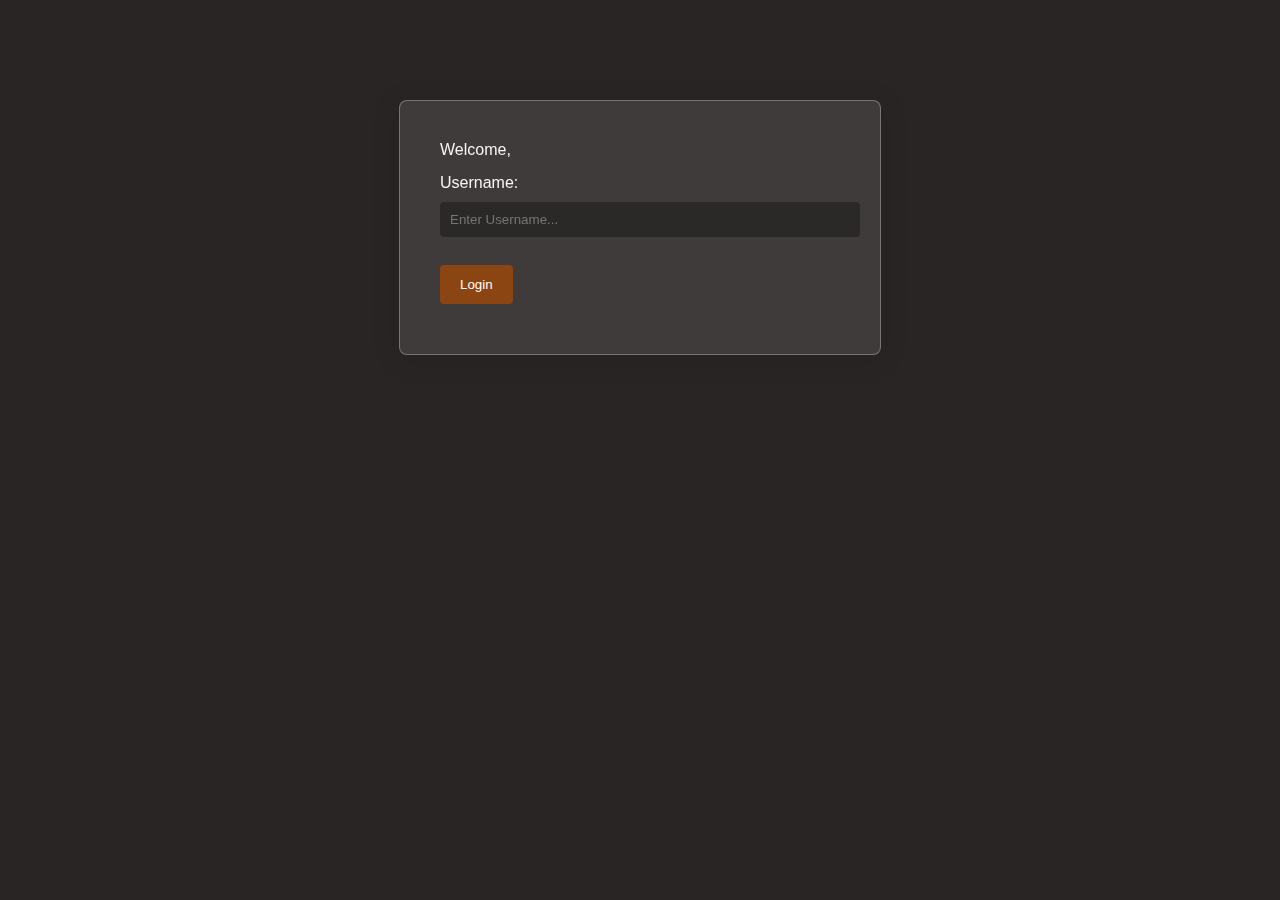
==== commit d000c29b: "adding css" ====
--- a/src/main/webapp/html/index.html
+++ b/src/main/webapp/html/index.html
@@ -1,177 +1,174 @@
 <!DOCTYPE html>
 <html lang="en">
-  <head>
-    <meta charset="UTF-8" />
-    <title>Dynamic Sections by WebSocket</title>
-    <style>
-      .hidden {
-        display: none;
-      }
-    </style>
-  </head>
-  <link rel="stylesheet" href="body.css" />
-  <link rel="stylesheet" href="login_form.css" />
-  <link rel="stylesheet" href="lobby.css" />
-  <link rel="stylesheet" href="chat.css" />
-  <link rel="stylesheet" href="style.css" />
-  <link rel="stylesheet" href="grid.css" />
-  <link rel="stylesheet" href="leaderboard.css" />
-  <body>
-    <div id="section0">
-      <div id="loginSection" class="login-background">
-        <div class="login-container">
-          <div id="currentUser">
-            Welcome, <span class="currentUsername"></span>
-          </div>
-          <p>This is the Login Page</p>
-      
-          <form id="loginForm">
-            <label for="username">Username:</label>
-            <input type="text" id="username" name="username" required="">
-            <button type="submit" id="UsernameInput">Login</button>
-          </form>
-          <div class="button-group">
-            <button id="btnSection0">Logout</button>
-            <button id="btnSection1">Section 1</button>
-            <button id="btnSection2">Section 2</button>
-            <button id="btnSection3">Section 3</button>
-          </div>
+
+<head>
+  <meta charset="UTF-8" />
+  <title>Dynamic Sections by WebSocket</title>
+  <style>
+    .hidden {
+      display: none;
+    }
+  </style>
+</head>
+<link rel="stylesheet" href="body.css" />
+<link rel="stylesheet" href="login_form.css" />
+<link rel="stylesheet" href="lobby.css" />
+<link rel="stylesheet" href="chat.css" />
+<link rel="stylesheet" href="style.css" />
+<link rel="stylesheet" href="grid.css" />
+<link rel="stylesheet" href="leaderboard.css" />
+
+<body>
+  <div id="section0">
+    <div id="loginSection" class="login-background">
+      <div class="login-container">
+        <div id="currentUser">
+          Welcome, <span class="currentUsername"></span>
         </div>
-      </div>
-      
-    </div>
-
-    <div id="section1" class="hidden">
-      <div id="currentUser">
-        Your Username :  <span class="currentUsername"></span>
-      </div>
-      <p>This is the lobby page</p>
-      <p>
-        Here you can Create game objects called as lobby and each game can take
-        2 players
-      </p>
-
-      <button id="resetGame">Reset Game</button>
-      <p>Please give about 5 seconds for the game to </p>
-
-      <h3>Player's Online List :</h3>
-      <ul id="playerList"></ul>
-      <!-- Player list container -->
-
-      <!-- 
+        
+
+        <form id="loginForm">
+          <label for="username">Username:</label>
+          <input type="text" id="username" name="username" required="" placeholder="Enter Username...">
+          <button type="submit" id="UsernameInput">Login</button>
+        </form>
+        <!-- <div class="button-group">
+          <button id="btnSection0">Logout</button>
+          <button id="btnSection1">Section 1</button>
+          <button id="btnSection2">Section 2</button>
+          <button id="btnSection3">Section 3</button>
+        </div> -->
+      </div>
+    </div>
+
+  </div>
+
+  <div id="section1" class="hidden">
+    <div id="currentUser">
+      Your Username : <span class="currentUsername"></span>
+    </div>
+
+    <button id="resetGame">Reset Game</button>
+    <p>Please give about 5 seconds for the game to start... </p>
+
+    <h3>Player's Online List :</h3>
+    <ul id="playerList"></ul>
+    <!-- Player list container -->
+
+    <!-- 
     Join Game Table 
     It will list the game rooms on the column1, number of players joined Eg : (1/2) on column2 and Join button on column3
      -->
 
-      <table id="gameTable">
-        <thead>
-          <tr>
-            <th>Game Room</th>
-            <th>Players</th>
-            <th>Join</th>
-          </tr>
-        </thead>
-        <tbody id="gameTableBody"></tbody>
-      </table>
-
-      <button id="btnSection0_sec1">Logout</button>
-      <button id="btnSection1_sec1">Section 1</button>
-      <button id="btnSection2_sec1">Section 2</button>
-      <button id="btnSection3_sec1">Section 3</button>
-
-      <button id="Section1_gameroom1_enter_bttn">Enter Gameroom 1</button>
-      <button id="Section1_gameroom2_enter_bttn">Enter Gameroom 2</button>
-      <button id="Section1_gameroom3_enter_bttn">Enter Gameroom 3</button>
-      <button id="Section1_gameroom4_enter_bttn">Enter Gameroom 4</button>
-      <button id="Section1_gameroom5_enter_bttn">Enter Gameroom 4</button>
-    </div>
-
-    <div id="section2" class="hidden">
-      <div id="currentUser">
-        Your Username :  <span class="currentUsername"></span>
-      </div>
-      <p>Section 2 Content</p>
-
-      <button id="btnSection0_sec2">Logout</button>
-      <button id="btnSection1_sec2">Section 1</button>
-      <button id="btnSection2_sec2">Section 2</button>
-      <button id="btnSection3_sec2">Section 3</button>
-      <button id="Section2_gameroom1_enter_bttn">Enter Gameroom 1</button>
-      <button id="Section2_gameroom2_enter_bttn">Enter Gameroom 2</button>
-      <button id="Section2_gameroom3_enter_bttn">Enter Gameroom 3</button>
-      <button id="Section2_gameroom4_enter_bttn">Enter Gameroom 4</button>
-      <button id="Section2_gameroom5_enter_bttn">Enter Gameroom 4</button>
-    </div>
-
-    <div id="section3" class="hidden">
-      <div id="currentUser">
-        Your Username :  <span class="currentUsername"></span>
-      </div>
-      <p>Section 3 Content</p>
-
-      <button id="btnSection0_sec3">Logout</button>
-      <button id="btnSection1_sec3">Section 1</button>
-      <button id="btnSection2_sec3">Section 2</button>
-      <button id="btnSection3_sec3">Section 3</button>
-      <button id="Section3_gameroom1_enter_bttn">Enter Gameroom 1</button>
-      <button id="Section3_gameroom2_enter_bttn">Enter Gameroom 2</button>
-      <button id="Section3_gameroom3_enter_bttn">Enter Gameroom 3</button>
-      <button id="Section3_gameroom4_enter_bttn">Enter Gameroom 4</button>
-      <button id="Section3_gameroom5_enter_bttn">Enter Gameroom 4</button>
-    </div>
-
+    <table id="gameTable">
+      <thead>
+        <tr>
+          <th>Game Room</th>
+          <th>Players</th>
+          <th>Join</th>
+        </tr>
+      </thead>
+      <tbody id="gameTableBody"></tbody>
+    </table>
+
+    <button id="btnSection0_sec1" class="over_and_out">Logout</button>
+    <!-- <button id="btnSection1_sec1">Section 1</button>
+    <button id="btnSection2_sec1">Section 2</button>
+    <button id="btnSection3_sec1">Section 3</button> 
+
+    <button id="Section1_gameroom1_enter_bttn">Enter Gameroom 1</button>
+    <button id="Section1_gameroom2_enter_bttn">Enter Gameroom 2</button>
+    <button id="Section1_gameroom3_enter_bttn">Enter Gameroom 3</button>
+    <button id="Section1_gameroom4_enter_bttn">Enter Gameroom 4</button>
+    <button id="Section1_gameroom5_enter_bttn">Enter Gameroom 4</button> -->
+  </div>
+
+  <div id="section2" class="hidden">
+    <div id="currentUser">
+      Your Username : <span class="currentUsername"></span>
+    </div>
+    <p>Section 2 Content</p>
+
+    <button id="btnSection0_sec2" class="over_and_out">Logout</button>
+    <button id="btnSection1_sec2">Section 1</button>
+    <button id="btnSection2_sec2">Section 2</button>
+    <button id="btnSection3_sec2">Section 3</button>
+    <button id="Section2_gameroom1_enter_bttn">Enter Gameroom 1</button>
+    <button id="Section2_gameroom2_enter_bttn">Enter Gameroom 2</button>
+    <button id="Section2_gameroom3_enter_bttn">Enter Gameroom 3</button>
+    <button id="Section2_gameroom4_enter_bttn">Enter Gameroom 4</button>
+    <button id="Section2_gameroom5_enter_bttn">Enter Gameroom 4</button>
+  </div>
+
+  <div id="section3" class="hidden">
+    <div id="currentUser">
+      Your Username : <span class="currentUsername"></span>
+    </div>
+    <p>Section 3 Content</p>
+
+    <button id="btnSection0_sec3" class="over_and_out">Logout</button>
+    <button id="btnSection1_sec3">Section 1</button>
+    <button id="btnSection2_sec3">Section 2</button>
+    <button id="btnSection3_sec3">Section 3</button>
+    <button id="Section3_gameroom1_enter_bttn">Enter Gameroom 1</button>
+    <button id="Section3_gameroom2_enter_bttn">Enter Gameroom 2</button>
+    <button id="Section3_gameroom3_enter_bttn">Enter Gameroom 3</button>
+    <button id="Section3_gameroom4_enter_bttn">Enter Gameroom 4</button>
+    <button id="Section3_gameroom5_enter_bttn">Enter Gameroom 4</button>
+  </div>
+
+  <div id="the_main"> <!-- making the whole game room one div -->
     <!--GAME ROOM 1-->
-    <div id="gameroom1" class="hidden game-room">
-      <h1>Game Room 1</h1>
-      <p>Player1: <span id="gameroom1_player"></span></p>
-      <p>Player2: <span id="gameroom1_opponent"></span></p>
-    
+    <div id="gameroom1" class="hidden">
+      <h1 class="for_title">Game Room 1</h1>
+      <p class="for_title">Player1: <span id="gameroom1_player"></span></p>
+      <p class="for_title">Player2: <span id="gameroom1_opponent"></span></p>
+
 
       <div>
         <label for="player1-color-gameroom1">Player 1 Color:</label>
-        <select id="player1-color-gameroom1">
-            <option value="#ff0000">Red</option>
-            <option value="#0000ff">Blue</option>
-            <option value="#008000">Green</option>
-            <option value="#ffff00">Yellow</option>
-            <option value="#ffa500">Orange</option>
-            <option value="#800080">Purple</option>
-            <option value="#000000">Black</option>
+        <select id="player1-color-gameroom1" class="Player1">
+          <option value="#ff0000">Red</option>
+          <option value="#0000ff">Blue</option>
+          <option value="#008000">Green</option>
+          <option value="#ffff00">Yellow</option>
+          <option value="#ffa500">Orange</option>
+          <option value="#800080">Purple</option>
+          <option value="#000000">Black</option>
         </select>
 
         <label for="player2-color-gameroom1">Player 2 Color:</label>
-        <select id="player2-color-gameroom1">
-            <option value="#0000ff">Blue</option>
-            <option value="#ff0000">Red</option>
-            <option value="#008000">Green</option>
-            <option value="#ffff00">Yellow</option>
-            <option value="#ffa500">Orange</option>
-            <option value="#800080">Purple</option>
-            <option value="#000000">Black</option>
+        <select id="player2-color-gameroom1" class="PLayer2">
+          <option value="#0000ff">Blue</option>
+          <option value="#ff0000">Red</option>
+          <option value="#008000">Green</option>
+          <option value="#ffff00">Yellow</option>
+          <option value="#ffa500">Orange</option>
+          <option value="#800080">Purple</option>
+          <option value="#000000">Black</option>
         </select>
-    </div>
+      </div>
 
       <div id="gameroom1_grid" class="grid-container">
         <!-- The game grid will go here -->
       </div>
-      <button id="gameroom1_send">Check Selection</button>
-      <p>Remaining Words in the grid</p>
+      <button id="gameroom1_send" class="checkester">Check Selection</button>
       <ul id="gameroom1_words">
         <!-- Found words will go here -->
       </ul>
 
       <table id="gameroom1_leaderboard_table">
         <thead>
-            <tr>
-                <th>Player</th>
-                <th>Score</th>
-            </tr>
+          <tr>
+            <th>Player</th>
+            <th>Score</th>
+          </tr>
         </thead>
         <tbody>
-            <!-- Dynamic rows will be added here -->
+          <!-- Dynamic rows will be added here -->
         </tbody>
-    </table>
-    
+      </table>
+
       <!-- Chat feature -->
       <div class="chat-container">
         <div class="chat-header">
@@ -183,37 +180,64 @@
         <input type="text" id="gameroom1_chat_input" class="chat-input" placeholder="Type a message..." />
         <button id="gameroom1_send_msg" class="send-btn" onclick="sendChatMessage('gameroom1')">Send</button>
       </div>
-    
+
       <button id="gameroom1_exit_bttn" class="exit-game-btn">Exit Game</button>
     </div>
 
     <!--GAME ROOM 2-->
     <div id="gameroom2" class="hidden">
-      <h1>Game Room 2</h1>
-      <p>Player1: <span id="gameroom2_player"></span></p>
-      <p>player2: <span id="gameroom2_opponent"></span></p>
-
-      <div id="gameroom2_grid"></div>
-      <button id="gameroom2_send">Check Selection</button>
-      <p>Remaining Words in the grid</p>
-
-      <ul id="gameroom2_words"></ul>
+      <h1 class="for_title">Game Room 2</h1>
+      <p >Player1: <span id="gameroom2_player"></span></p>
+      <p >player2: <span id="gameroom2_opponent"></span></p>
+
+      <div>
+        <label for="player1-color-gameroom1">Player 1 Color:</label>
+        <select id="player1-color-gameroom1" class="Player1">
+          <option value="#ff0000">Red</option>
+          <option value="#0000ff">Blue</option>
+          <option value="#008000">Green</option>
+          <option value="#ffff00">Yellow</option>
+          <option value="#ffa500">Orange</option>
+          <option value="#800080">Purple</option>
+          <option value="#000000">Black</option>
+        </select>
+
+        <label for="player2-color-gameroom1">Player 2 Color:</label>
+        <select id="player2-color-gameroom1" class="PLayer2">
+          <option value="#0000ff">Blue</option>
+          <option value="#ff0000">Red</option>
+          <option value="#008000">Green</option>
+          <option value="#ffff00">Yellow</option>
+          <option value="#ffa500">Orange</option>
+          <option value="#800080">Purple</option>
+          <option value="#000000">Black</option>
+        </select>
+      </div>
+
+      <div id="gameroom2_grid" class="grid-container">
+        <!-- The game grid will go here -->
+      </div>
+      <button id="gameroom2_send" class="checkester">Check Selection</button>
+
+      <ul id="gameroom2_words">
+        <!-- Found words will go here -->
+      </ul>
 
       <table id="gameroom2_leaderboard_table">
         <thead>
-            <tr>
-                <th>Player</th>
-                <th>Score</th>
-            </tr>
+          <tr>
+            <th>Player</th>
+            <th>Score</th>
+          </tr>
         </thead>
         <tbody>
-            <!-- Dynamic rows will be added here -->
+          <!-- Dynamic rows will be added here -->
         </tbody>
-    </table>
+      </table>
 
       <div class="chat-container">
         <div class="chat-header">
-          <span>CHAT BOX</span></span>
+          <span>CHAT BOX</span>
         </div>
         <div id="gameroom2_chat" class="message-area">
           <!-- Chat messages will appear here -->
@@ -223,123 +247,206 @@
       </div>
       <button id="gameroom2_exit_bttn" class="exit-game-btn">Exit Game</button>
     </div>
-    </div>
-
-
-    <!--GAME ROOM 3-->
-    <div id="gameroom3" class="hidden">
-      <h1>Game Room 3</h1>
-      <p>Player1: <span id="gameroom3_player"></span></p>
-      <p>Player2: <span id="gameroom3_opponent"></span></p>
-
-      <div id="gameroom3_grid"></div>
-      <button id="gameroom3_send">Check Selection</button>
-      <p>Remaining Words in the grid</p>
-
-      <ul id="gameroom3_words"></ul>
-
-      <table id="gameroom3_leaderboard_table">
-        <thead>
-            <tr>
-                <th>Player</th>
-                <th>Score</th>
-            </tr>
-        </thead>
-        <tbody>
-            <!-- Dynamic rows will be added here -->
-        </tbody>
+  </div>
+
+
+  <!--GAME ROOM 3-->
+  <div id="gameroom3" class="hidden">
+    <h1 class="for_title">Game Room 3</h1>
+    <p >Player1: <span id="gameroom3_player"></span></p>
+    <p >Player2: <span id="gameroom3_opponent"></span></p>
+
+    <div>
+      <label for="player1-color-gameroom1">Player 1 Color:</label>
+      <select id="player1-color-gameroom1" class="Player1">
+        <option value="#ff0000">Red</option>
+        <option value="#0000ff">Blue</option>
+        <option value="#008000">Green</option>
+        <option value="#ffff00">Yellow</option>
+        <option value="#ffa500">Orange</option>
+        <option value="#800080">Purple</option>
+        <option value="#000000">Black</option>
+      </select>
+
+      <label for="player2-color-gameroom1">Player 2 Color:</label>
+      <select id="player2-color-gameroom1" class="PLayer2">
+        <option value="#0000ff">Blue</option>
+        <option value="#ff0000">Red</option>
+        <option value="#008000">Green</option>
+        <option value="#ffff00">Yellow</option>
+        <option value="#ffa500">Orange</option>
+        <option value="#800080">Purple</option>
+        <option value="#000000">Black</option>
+      </select>
+    </div>
+
+    <div id="gameroom3_grid" class="grid-container">
+      <!-- The game grid will go here -->
+    </div>
+    <button id="gameroom3_send" class="checkester">Check Selection</button>
+
+    <ul id="gameroom3_words">
+      <!-- Found words will go here -->
+    </ul>
+
+    <table id="gameroom3_leaderboard_table">
+      <thead>
+        <tr>
+          <th>Player</th>
+          <th>Score</th>
+        </tr>
+      </thead>
+      <tbody>
+        <!-- Dynamic rows will be added here -->
+      </tbody>
     </table>
 
-      <div class="chat-container">
-        <div class="chat-header">
-          <span>CHAT BOX</span></span>
-        </div>
-        <div id="gameroom3_chat" class="message-area">
-          <!-- Chat messages will appear here -->
-        </div>
-        <input type="text" id="gameroom3_chat_input" class="chat-input" placeholder="Type a message..." />
-        <button id="gameroom1_send_msg" class="send-btn" onclick="sendChatMessage('gameroom3')">Send</button>
-      </div>
-
-      <button id="gameroom3_exit_bttn">Exit Game</button>
-    </div>
-
-    <!-------GAME ROOM 4--------->
-    <div id="gameroom4" class="hidden">
-      <h1>Game Room 4</h1>
-      <p>Player1: <span id="gameroom4_player"></span></p>
-      <p>Player2: <span id="gameroom4_opponent"></span></p>
-
-      <div id="gameroom4_grid"></div>
-      <button id="gameroom4_send">Check Selection</button>
-      <p>Remaining Words in the grid</p>
-
-      <ul id="gameroom4_words"></ul>
-
-      <table id="gameroom4_leaderboard_table">
-        <thead>
-            <tr>
-                <th>Player</th>
-                <th>Score</th>
-            </tr>
-        </thead>
-        <tbody>
-            <!-- Dynamic rows will be added here -->
-        </tbody>
+    <div class="chat-container">
+      <div class="chat-header">
+        <span>CHAT BOX</span>
+      </div>
+      <div id="gameroom3_chat" class="message-area">
+        <!-- Chat messages will appear here -->
+      </div>
+      <input type="text" id="gameroom3_chat_input" class="chat-input" placeholder="Type a message..." />
+      <button id="gameroom1_send_msg" class="send-btn" onclick="sendChatMessage('gameroom3')">Send</button>
+    </div>
+
+    <button id="gameroom3_exit_bttn" class="exit-game-btn">Exit Game</button>
+  </div>
+
+  <!-------GAME ROOM 4--------->
+  <div id="gameroom4" class="hidden">
+    <h1 class="for_title">Game Room 4</h1>
+    <p ">Payer1: <span id="gameroom4_player"></span></p>
+    <p >Player2: <span id="gameroom4_opponent"></span></p>
+
+    <div>
+      <label for="player1-color-gameroom1">Player 1 Color:</label>
+      <select id="player1-color-gameroom1" class="Player1">
+        <option value="#ff0000">Red</option>
+        <option value="#0000ff">Blue</option>
+        <option value="#008000">Green</option>
+        <option value="#ffff00">Yellow</option>
+        <option value="#ffa500">Orange</option>
+        <option value="#800080">Purple</option>
+        <option value="#000000">Black</option>
+      </select>
+
+      <label for="player2-color-gameroom1">Player 2 Color:</label>
+      <select id="player2-color-gameroom1" class="PLayer2">
+        <option value="#0000ff">Blue</option>
+        <option value="#ff0000">Red</option>
+        <option value="#008000">Green</option>
+        <option value="#ffff00">Yellow</option>
+        <option value="#ffa500">Orange</option>
+        <option value="#800080">Purple</option>
+        <option value="#000000">Black</option>
+      </select>
+    </div>
+
+    <div id="gameroom4_grid" class="grid-container">
+      <!-- The game grid will go here -->
+    </div>
+    <button id="gameroom4_send" class="checkester">Check Selection</button>
+
+    <ul id="gameroom4_words">
+      <!-- Found words will go here -->
+    </ul>
+
+    <table id="gameroom4_leaderboard_table">
+      <thead>
+        <tr>
+          <th>Player</th>
+          <th>Score</th>
+        </tr>
+      </thead>
+      <tbody>
+        <!-- Dynamic rows will be added here -->
+      </tbody>
     </table>
 
-      <div class="chat-container">
-        <div class="chat-header">
-          <span>CHAT BOX</span></span>
-        </div>
-        <div id="gameroom4_chat" class="message-area">
-          <!-- Chat messages will appear here -->
-        </div>
-        <input type="text" id="gameroom4_chat_input" class="chat-input" placeholder="Type a message..." />
-        <button id="gameroom1_send_msg" class="send-btn" onclick="sendChatMessage('gameroom4')">Send</button>
-      </div>
-      <button id="gameroom4_exit_bttn">Exit Game</button>
-    </div>
-
-    <!--GAME ROOM 5-->
-
-    <div id="gameroom5" class="hidden">
-      <h1>Game Room 5</h1>
-      <p>Player1: <span id="gameroom5_player"></span></p>
-      <p>Player2: <span id="gameroom5_opponent"></span></p>
-
-      <div id="gameroom5_grid"></div>
-      <button id="gameroom5_send">Check Selection</button>
-      <p>Remaining Words in the grid</p>
-
-      <ul id="gameroom5_words"></ul>
-
-      <table id="gameroom5_leaderboard_table">
-        <thead>
-            <tr>
-                <th>Player</th>
-                <th>Score</th>
-            </tr>
-        </thead>
-        <tbody>
-            <!-- Dynamic rows will be added here -->
-        </tbody>
+    <div class="chat-container">
+      <div class="chat-header">
+        <span>CHAT BOX</span>
+      </div>
+      <div id="gameroom4_chat" class="message-area">
+        <!-- Chat messages will appear here -->
+      </div>
+      <input type="text" id="gameroom4_chat_input" class="chat-input" placeholder="Type a message..." />
+      <button id="gameroom1_send_msg" class="send-btn" onclick="sendChatMessage('gameroom4')">Send</button>
+    </div>
+    <button id="gameroom4_exit_bttn" class="exit-game-btn">Exit Game</button>
+  </div>
+
+  <!--GAME ROOM 5-->
+
+  <div id="gameroom5" class="hidden">
+    <h1 class="for_title">Game Room 5</h1>
+    <p >Player1: <span id="gameroom5_player"></span></p>
+    <p >Player2: <span id="gameroom5_opponent"></span></p>
+
+    <div>
+      <label for="player1-color-gameroom1">Player 1 Color:</label>
+      <select id="player1-color-gameroom1" class="Player1">
+        <option value="#ff0000">Red</option>
+        <option value="#0000ff">Blue</option>
+        <option value="#008000">Green</option>
+        <option value="#ffff00">Yellow</option>
+        <option value="#ffa500">Orange</option>
+        <option value="#800080">Purple</option>
+        <option value="#000000">Black</option>
+      </select>
+
+      <label for="player2-color-gameroom1">Player 2 Color:</label>
+      <select id="player2-color-gameroom1" class="PLayer2">
+        <option value="#0000ff">Blue</option>
+        <option value="#ff0000">Red</option>
+        <option value="#008000">Green</option>
+        <option value="#ffff00">Yellow</option>
+        <option value="#ffa500">Orange</option>
+        <option value="#800080">Purple</option>
+        <option value="#000000">Black</option>
+      </select>
+    </div>
+
+    <div id="gameroom5_grid" class="grid-container">
+      <!-- The game grid will go here -->
+    </div>
+    <button id="gameroom5_send" class="checkester">Check Selection</button>
+
+    <ul id="gameroom5_words">
+      <!-- Found words will go here -->
+    </ul>
+
+    <table id="gameroom5_leaderboard_table">
+      <thead>
+        <tr>
+          <th>Player</th>
+          <th>Score</th>
+        </tr>
+      </thead>
+      <tbody>
+        <!-- Dynamic rows will be added here -->
+      </tbody>
     </table>
 
-      <div class="chat-container">
-        <div class="chat-header">
-          <span>CHAT BOX</span></span>
-        </div>
-        <div id="gameroom5_chat" class="message-area">
-          <!-- Chat messages will appear here -->
-        </div>
-        <input type="text" id="gameroom5_chat_input" class="chat-input" placeholder="Type a message..." />
-        <button id="gameroom1_send_msg" class="send-btn" onclick="sendChatMessage('gameroom5')">Send</button>
-      </div>
-      <button id="gameroom5_exit_bttn">Exit Game</button>
-    </div>
-
-    <script src="websocket.js"></script>
-    <script src="navigate.js"></script>
-  </body>
-</html>
+    <div class="chat-container">
+      <div class="chat-header">
+        <span>CHAT BOX</span>
+      </div>
+      <div id="gameroom5_chat" class="message-area">
+        <!-- Chat messages will appear here -->
+      </div>
+      <input type="text" id="gameroom5_chat_input" class="chat-input" placeholder="Type a message..." />
+      <button id="gameroom1_send_msg" class="send-btn" onclick="sendChatMessage('gameroom5')">Send</button>
+    </div>
+    <button id="gameroom5_exit_bttn" class="exit-game-btn">Exit Game</button>
+  </div>
+  </div>
+
+  <script src="websocket.js"></script>
+  <script src="navigate.js"></script>
+</body>
+
+</html>--- a/src/main/webapp/html/body.css
+++ b/src/main/webapp/html/body.css
@@ -1,6 +1,16 @@
 /*------------------Body------------------------------------*/
 body {
+  /* height: 100%; */
+  margin: 0;
+  padding: 0;
   font-family: Arial, sans-serif;
   background-color: #292524;
   scale: 1; /* Adjust as needed, due to my laptop screen size!*/
 }
+
+
+/*for the game room body*/
+#the_main{
+  width: 100%;
+  /* height: -50%; */
+}--- a/src/main/webapp/html/lobby.css
+++ b/src/main/webapp/html/lobby.css
@@ -4,27 +4,35 @@
   padding: 20px; /* Add padding */
   max-width: 800px; /* Set maximum width */
   margin: 0 auto; /* Center the container */
-  background-color: #f9f9f9; /* Set background color */
+  background-color:rgb(243, 229, 219); /* Set background color */
   border-radius: 15px; /* Round the corners of the container */
   box-shadow: 0 2px 5px rgba(0,0,0,0.2); /* Add shadow for better appearance */
+  margin-top: 5%;
+  font-family: cursive;
+  
 }
+
+
 
 /* Style for paragraphs */
 #section1 p {
   margin-bottom: 15px; /* Add space between paragraphs */
   font-size: 16px; /* Set font size */
-  color: #333; /* Set text color */
+  color: #333333; /* Set text color */
+  
 }
 
 /* Style for the container of currently logged-in user */
 #section1 #currentUser {
   margin-bottom: 15px; /* Add space below the container */
+  
 }
 
 /* Style for the currently logged-in username */
 #section1 .currentUsername {
   font-weight: bold; /* Make the username bold */
   color: #007bff; /* Set text color */
+  
 }
 
 /* Style for the lobby page title */
@@ -73,3 +81,26 @@
 #section1 #gameTable .joinButton:hover {
   background-color: #0056b3; /* Darken the background color on hover */
 }
+
+
+/* logout button in lobby */
+.over_and_out{
+  background-color: #007bff; /* Red */
+  border: none;
+  font-family: cursive;
+  color: white;
+  padding: 10px;
+  text-align: center;
+  text-decoration: none;
+  display: inline-block;
+  font-size: 16px;
+  margin: 4px 2px;
+  cursor: pointer;
+  border-radius: 10px;
+  
+
+}
+
+.over_and_out:hover {
+  background-color: #0056b3; /* Darker red */
+}--- a/src/main/webapp/html/chat.css
+++ b/src/main/webapp/html/chat.css
@@ -7,10 +7,14 @@
   width: 300px; /* Adjust as needed */
   margin: 0 auto;
   padding: 10px;
+  max-height: 400px;
   box-shadow: 0 2px 5px rgba(0,0,0,0.2);
   position: relative; /* For absolute positioning of children */
   border-radius: 10px; /* Rounded corners */
   transition: transform 0.3s ease, box-shadow 0.3s ease; /* Animation for hover effect */
+  overflow-y: auto;
+  float: right;
+  
 }
 
 .chat-container:hover {
@@ -94,4 +98,4 @@
 
 .exit-chat-btn:hover {
   background-color: #c9302c;
-}
+}--- a/src/main/webapp/html/grid.css
+++ b/src/main/webapp/html/grid.css
@@ -0,0 +1,72 @@
+
+/* Specific styles for exit buttons in game rooms, if needed */
+.exit-game-btn {
+    background-color: #f44336; /* Red */
+}
+
+/* The check selection button! */
+.checkester{
+    background-color: #f44336; /* Red */
+    border: none;
+    color: white;
+    padding: 10px;
+    text-align: center;
+    text-decoration: none;
+    display: inline-block;
+    font-size: 16px;
+    margin: 4px 2px;
+    cursor: pointer;
+    border-radius: 10px;
+    
+
+}
+.checkester:hover {
+    background-color: #d32f2f; /* Darker red */
+}
+
+.exit-game-btn:hover {
+    background-color: #d32f2f; /* Darker red */
+}
+
+/* Game grid styling */
+.game-grid {
+    border-collapse: collapse;
+    width: 150%;
+    max-width: 600px; /* Limits the size of the grid */
+    margin: auto; /* Center the grid horizontally */
+}
+.grid-cell {
+    cursor: pointer;
+    transition: background-color 0.3s;
+  }  
+
+
+
+.game-grid td {
+    border: 1px solid #ddd; /* Light grey border */
+    padding: 8px;
+    text-align: center;
+    font-size: 18px;
+    color: #333; /* Dark grey text color */
+}
+
+/* Hover effect for grid cells */
+.game-grid td:hover {
+    background-color: #f2f2f2; /* Light grey background */
+}
+
+/* Styles for grid container if any specific styling is needed */
+.grid-container {
+    padding: 10px;
+    box-shadow: 0 0 10px rgba(0,0,0,0.1); /* Subtle shadow around grid container */
+    background-color: #ece4e4; /* White background */
+    border-radius: 8px; /* Rounded corners */
+    float: left;
+    width: 40%;
+    padding-top: 10px;
+}
+
+/* Hide elements initially hidden and show them later via JavaScript */
+.hidden {
+    display: none;
+}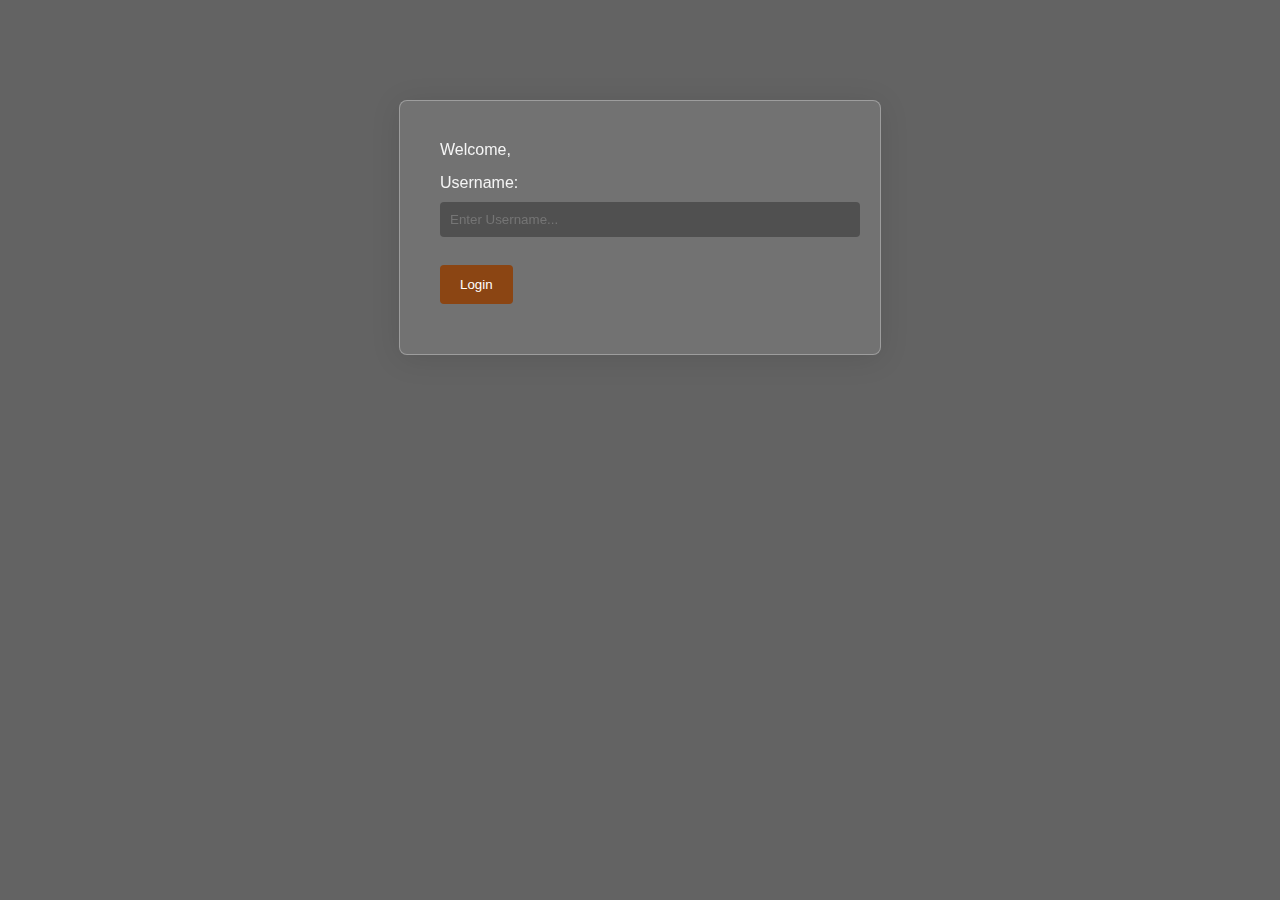
==== commit 8ee50a7c: "fixed css 20%" ====
--- a/src/main/webapp/html/index.html
+++ b/src/main/webapp/html/index.html
@@ -17,6 +17,8 @@
 <link rel="stylesheet" href="style.css" />
 <link rel="stylesheet" href="grid.css" />
 <link rel="stylesheet" href="leaderboard.css" />
+<link rel="stylesheet" href="gamerooms.css" />
+
 
 <body>
   <div id="section0">
@@ -83,41 +85,7 @@
     <button id="Section1_gameroom5_enter_bttn">Enter Gameroom 4</button> -->
   </div>
 
-  <div id="section2" class="hidden">
-    <div id="currentUser">
-      Your Username : <span class="currentUsername"></span>
-    </div>
-    <p>Section 2 Content</p>
-
-    <button id="btnSection0_sec2" class="over_and_out">Logout</button>
-    <button id="btnSection1_sec2">Section 1</button>
-    <button id="btnSection2_sec2">Section 2</button>
-    <button id="btnSection3_sec2">Section 3</button>
-    <button id="Section2_gameroom1_enter_bttn">Enter Gameroom 1</button>
-    <button id="Section2_gameroom2_enter_bttn">Enter Gameroom 2</button>
-    <button id="Section2_gameroom3_enter_bttn">Enter Gameroom 3</button>
-    <button id="Section2_gameroom4_enter_bttn">Enter Gameroom 4</button>
-    <button id="Section2_gameroom5_enter_bttn">Enter Gameroom 4</button>
-  </div>
-
-  <div id="section3" class="hidden">
-    <div id="currentUser">
-      Your Username : <span class="currentUsername"></span>
-    </div>
-    <p>Section 3 Content</p>
-
-    <button id="btnSection0_sec3" class="over_and_out">Logout</button>
-    <button id="btnSection1_sec3">Section 1</button>
-    <button id="btnSection2_sec3">Section 2</button>
-    <button id="btnSection3_sec3">Section 3</button>
-    <button id="Section3_gameroom1_enter_bttn">Enter Gameroom 1</button>
-    <button id="Section3_gameroom2_enter_bttn">Enter Gameroom 2</button>
-    <button id="Section3_gameroom3_enter_bttn">Enter Gameroom 3</button>
-    <button id="Section3_gameroom4_enter_bttn">Enter Gameroom 4</button>
-    <button id="Section3_gameroom5_enter_bttn">Enter Gameroom 4</button>
-  </div>
-
-  <div id="the_main"> <!-- making the whole game room one div -->
+  <div id="the_main" style="background-color: white;"> <!-- making the whole game room one div -->
     <!--GAME ROOM 1-->
     <div id="gameroom1" class="hidden">
       <h1 class="for_title">Game Room 1</h1>
@@ -149,14 +117,6 @@
         </select>
       </div>
 
-      <div id="gameroom1_grid" class="grid-container">
-        <!-- The game grid will go here -->
-      </div>
-      <button id="gameroom1_send" class="checkester">Check Selection</button>
-      <ul id="gameroom1_words">
-        <!-- Found words will go here -->
-      </ul>
-
       <table id="gameroom1_leaderboard_table">
         <thead>
           <tr>
@@ -169,6 +129,17 @@
         </tbody>
       </table>
 
+      <div id="gameroom1_grid" class="grid-container">
+        <!-- The game grid will go here -->
+      </div>
+      <button id="gameroom1_send" class="checkester">Check Selection</button>
+      <button id="gameroom1_exit_bttn" class="exit-game-btn">Exit Game</button>
+
+    <div id="gameroom1_words_container">
+      <ul id="gameroom1_words">
+        <!-- Found words will go here -->
+      </ul>
+    </div>
       <!-- Chat feature -->
       <div class="chat-container">
         <div class="chat-header">
@@ -180,8 +151,6 @@
         <input type="text" id="gameroom1_chat_input" class="chat-input" placeholder="Type a message..." />
         <button id="gameroom1_send_msg" class="send-btn" onclick="sendChatMessage('gameroom1')">Send</button>
       </div>
-
-      <button id="gameroom1_exit_bttn" class="exit-game-btn">Exit Game</button>
     </div>
 
     <!--GAME ROOM 2-->
@@ -214,15 +183,6 @@
         </select>
       </div>
 
-      <div id="gameroom2_grid" class="grid-container">
-        <!-- The game grid will go here -->
-      </div>
-      <button id="gameroom2_send" class="checkester">Check Selection</button>
-
-      <ul id="gameroom2_words">
-        <!-- Found words will go here -->
-      </ul>
-
       <table id="gameroom2_leaderboard_table">
         <thead>
           <tr>
@@ -235,6 +195,18 @@
         </tbody>
       </table>
 
+      <div id="gameroom2_grid" class="grid-container">
+        <!-- The game grid will go here -->
+      </div>
+      <button id="gameroom2_send" class="checkester">Check Selection</button>
+      <button id="gameroom2_exit_bttn" class="exit-game-btn">Exit Game</button>
+
+
+      <ul id="gameroom2_words">
+        <!-- Found words will go here -->
+      </ul>
+
+
       <div class="chat-container">
         <div class="chat-header">
           <span>CHAT BOX</span>
@@ -245,9 +217,7 @@
         <input type="text" id="gameroom2_chat_input" class="chat-input" placeholder="Type a message..." />
         <button id="gameroom2_send_msg" class="send-btn" onclick="sendChatMessage('gameroom2')">Send</button>
       </div>
-      <button id="gameroom2_exit_bttn" class="exit-game-btn">Exit Game</button>
-    </div>
-  </div>
+    </div>
 
 
   <!--GAME ROOM 3-->
@@ -279,15 +249,6 @@
         <option value="#000000">Black</option>
       </select>
     </div>
-
-    <div id="gameroom3_grid" class="grid-container">
-      <!-- The game grid will go here -->
-    </div>
-    <button id="gameroom3_send" class="checkester">Check Selection</button>
-
-    <ul id="gameroom3_words">
-      <!-- Found words will go here -->
-    </ul>
 
     <table id="gameroom3_leaderboard_table">
       <thead>
@@ -301,6 +262,18 @@
       </tbody>
     </table>
 
+    <div id="gameroom3_grid" class="grid-container">
+      <!-- The game grid will go here -->
+    </div>
+    <button id="gameroom3_send" class="checkester">Check Selection</button>
+    <button id="gameroom3_exit_bttn" class="exit-game-btn">Exit Game</button>
+
+    <ul id="gameroom3_words">
+      <!-- Found words will go here -->
+    </ul>
+
+    
+
     <div class="chat-container">
       <div class="chat-header">
         <span>CHAT BOX</span>
@@ -312,7 +285,6 @@
       <button id="gameroom1_send_msg" class="send-btn" onclick="sendChatMessage('gameroom3')">Send</button>
     </div>
 
-    <button id="gameroom3_exit_bttn" class="exit-game-btn">Exit Game</button>
   </div>
 
   <!-------GAME ROOM 4--------->
@@ -344,16 +316,6 @@
         <option value="#000000">Black</option>
       </select>
     </div>
-
-    <div id="gameroom4_grid" class="grid-container">
-      <!-- The game grid will go here -->
-    </div>
-    <button id="gameroom4_send" class="checkester">Check Selection</button>
-
-    <ul id="gameroom4_words">
-      <!-- Found words will go here -->
-    </ul>
-
     <table id="gameroom4_leaderboard_table">
       <thead>
         <tr>
@@ -365,6 +327,16 @@
         <!-- Dynamic rows will be added here -->
       </tbody>
     </table>
+    <div id="gameroom4_grid" class="grid-container">
+      <!-- The game grid will go here -->
+    </div>
+    <button id="gameroom4_send" class="checkester">Check Selection</button>
+    <button id="gameroom4_exit_bttn" class="exit-game-btn">Exit Game</button>
+
+    <ul id="gameroom4_words">
+      <!-- Found words will go here -->
+    </ul>
+    
 
     <div class="chat-container">
       <div class="chat-header">
@@ -376,7 +348,6 @@
       <input type="text" id="gameroom4_chat_input" class="chat-input" placeholder="Type a message..." />
       <button id="gameroom1_send_msg" class="send-btn" onclick="sendChatMessage('gameroom4')">Send</button>
     </div>
-    <button id="gameroom4_exit_bttn" class="exit-game-btn">Exit Game</button>
   </div>
 
   <!--GAME ROOM 5-->
@@ -409,15 +380,6 @@
         <option value="#000000">Black</option>
       </select>
     </div>
-
-    <div id="gameroom5_grid" class="grid-container">
-      <!-- The game grid will go here -->
-    </div>
-    <button id="gameroom5_send" class="checkester">Check Selection</button>
-
-    <ul id="gameroom5_words">
-      <!-- Found words will go here -->
-    </ul>
 
     <table id="gameroom5_leaderboard_table">
       <thead>
@@ -431,6 +393,19 @@
       </tbody>
     </table>
 
+    <div id="gameroom5_grid" class="grid-container">
+      <!-- The game grid will go here -->
+    </div>
+    <button id="gameroom5_send" class="checkester">Check Selection</button>
+    <button id="gameroom5_exit_bttn" class="exit-game-btn">Exit Game</button>
+
+
+    <ul id="gameroom5_words">
+      <!-- Found words will go here -->
+    </ul>
+
+    
+
     <div class="chat-container">
       <div class="chat-header">
         <span>CHAT BOX</span>
@@ -441,10 +416,9 @@
       <input type="text" id="gameroom5_chat_input" class="chat-input" placeholder="Type a message..." />
       <button id="gameroom1_send_msg" class="send-btn" onclick="sendChatMessage('gameroom5')">Send</button>
     </div>
-    <button id="gameroom5_exit_bttn" class="exit-game-btn">Exit Game</button>
-  </div>
-  </div>
-
+  </div>
+  </div>
+</div>
   <script src="websocket.js"></script>
   <script src="navigate.js"></script>
 </body>
--- a/src/main/webapp/html/body.css
+++ b/src/main/webapp/html/body.css
@@ -4,12 +4,11 @@
   margin: 0;
   padding: 0;
   font-family: Arial, sans-serif;
-  background-color: #292524;
+  background-color: #636363;
   scale: 1; /* Adjust as needed, due to my laptop screen size!*/
 }
 
 
-/*for the game room body*/
 #the_main{
   width: 100%;
   /* height: -50%; */
--- a/src/main/webapp/html/chat.css
+++ b/src/main/webapp/html/chat.css
@@ -70,9 +70,9 @@
 
 /* Send Button Styling */
 .send-btn,
-.send-selection-btn,
-.exit-game-btn {
+.send-selection-btn{
   width: calc(100% - 20px); /* Adjust width to account for padding */
+  max-width: 200px; /* Set a maximum width for the button */
   padding: 10px;
   margin-top: 10px;
   cursor: pointer;
@@ -82,20 +82,16 @@
   transition: all 0.3s ease; /* Animate all changes smoothly */
 }
 
-/* Exit Chat Button Styling */
-.exit-chat-btn {
-  padding: 5px 10px;
-  background-color: #d9534f;
-  color: white;
+.exit-game-btn {
+  width: calc(100% - 20px); /* Adjust width to account for padding */
+  max-width: 200px; /* Set a maximum width for the button */
+  padding: 10px;
+  margin-top: 10px;
+  background-color: #D8401F;
+  cursor: pointer;
   border: none;
-  border-radius: 15px; /* Rounded corners */
-  cursor: pointer;
-  position: absolute; /* Positioning relative to the chat-container */
-  right: 10px;
-  top: 5px;
-  transition: background-color 0.3s ease; /* Smooth background transition */
+  border-radius: 20px; /* More pronounced rounded edges for buttons */
+  font-weight: bold;
+  transition: all 0.3s ease; /* Animate all changes smoothly */
 }
 
-.exit-chat-btn:hover {
-  background-color: #c9302c;
-}--- a/src/main/webapp/html/grid.css
+++ b/src/main/webapp/html/grid.css
@@ -1,12 +1,7 @@
-
-/* Specific styles for exit buttons in game rooms, if needed */
-.exit-game-btn {
-    background-color: #f44336; /* Red */
-}
 
 /* The check selection button! */
 .checkester{
-    background-color: #f44336; /* Red */
+    background-color: #58d41e; /* Red */
     border: none;
     color: white;
     padding: 10px;
@@ -21,11 +16,12 @@
 
 }
 .checkester:hover {
-    background-color: #d32f2f; /* Darker red */
+    background-color:#036d11;
 }
 
 .exit-game-btn:hover {
-    background-color: #d32f2f; /* Darker red */
+    background-color: #872000
+    ;
 }
 
 /* Game grid styling */
@@ -57,14 +53,18 @@
 
 /* Styles for grid container if any specific styling is needed */
 .grid-container {
+    background-color: #ece4e4; /* Light greyish white background */
+    border-radius: 8px; /* Rounded corners */
+    box-shadow: 0 0 10px rgba(0,0,0,0.1); /* Subtle shadow around grid container */
     padding: 10px;
-    box-shadow: 0 0 10px rgba(0,0,0,0.1); /* Subtle shadow around grid container */
-    background-color: #ece4e4; /* White background */
-    border-radius: 8px; /* Rounded corners */
-    float: left;
-    width: 40%;
-    padding-top: 10px;
+    width: 100%; /* Set a specific width */
+    max-width: 600px; /* Maximum width limit */
+    min-height: 400px; /* Minimum height to prevent too much shrinkage */
+    overflow: hidden; /* Prevents content from spilling outside the container */
+    margin: auto; /* Center align the container */
+    display: block; /* Ensures the container is a block element, aiding in layout formatting */
 }
+
 
 /* Hide elements initially hidden and show them later via JavaScript */
 .hidden {
--- a/src/main/webapp/html/gamerooms.css
+++ b/src/main/webapp/html/gamerooms.css
@@ -0,0 +1,111 @@
+#gameroom1_words {
+    color: black; /* Black text */
+    list-style: none; /* Removes default list styling */
+    padding: 15px; /* Padding around the text */
+    display: grid; /* Using CSS Grid to layout list items */
+    grid-template-columns: repeat(auto-fill, minmax(120px, 1fr)); /* Adjust column size based on content */
+    gap: 10px; /* Space between grid items */
+    margin: 20px auto; /* Top and bottom margin, auto horizontally centers the list */
+    font-family: Arial, sans-serif; /* Font styling */
+    font-size: 16px; /* Adjust font size as needed */
+    text-align: center; /* Center-align text */
+    max-width: 600px; /* Maximum width of the container */
+    box-shadow: 0px 0px 10px rgba(0,0,0,0.1); /* Shadow for better visibility */
+    background-color: #f0f0f0; /* Light grey background */
+    border-radius: 10px; /* Rounded corners for the container */
+    overflow: hidden; /* Hides any overflow */
+}
+
+#gameroom1_words li {
+    padding: 5px; /* Padding within each list item */
+}
+
+#gameroom2_words {
+    color: black; /* Black text */
+    list-style: none; /* Removes default list styling */
+    padding: 15px; /* Padding around the text */
+    display: grid; /* Using CSS Grid to layout list items */
+    grid-template-columns: repeat(auto-fill, minmax(120px, 1fr)); /* Adjust column size based on content */
+    gap: 10px; /* Space between grid items */
+    margin: 20px auto; /* Top and bottom margin, auto horizontally centers the list */
+    font-family: Arial, sans-serif; /* Font styling */
+    font-size: 16px; /* Adjust font size as needed */
+    text-align: center; /* Center-align text */
+    max-width: 600px; /* Maximum width of the container */
+    box-shadow: 0px 0px 10px rgba(0,0,0,0.1); /* Shadow for better visibility */
+    background-color: #f0f0f0; /* Light grey background */
+    border-radius: 10px; /* Rounded corners for the container */
+    overflow: hidden; /* Hides any overflow */
+}
+
+#gameroom2_words li {
+    padding: 5px; /* Padding within each list item */
+}
+
+#gameroom3_words {
+    color: black; /* Black text */
+    list-style: none; /* Removes default list styling */
+    padding: 15px; /* Padding around the text */
+    display: grid; /* Using CSS Grid to layout list items */
+    grid-template-columns: repeat(auto-fill, minmax(120px, 1fr)); /* Adjust column size based on content */
+    gap: 10px; /* Space between grid items */
+    margin: 20px auto; /* Top and bottom margin, auto horizontally centers the list */
+    font-family: Arial, sans-serif; /* Font styling */
+    font-size: 16px; /* Adjust font size as needed */
+    text-align: center; /* Center-align text */
+    max-width: 600px; /* Maximum width of the container */
+    box-shadow: 0px 0px 10px rgba(0,0,0,0.1); /* Shadow for better visibility */
+    background-color: #f0f0f0; /* Light grey background */
+    border-radius: 10px; /* Rounded corners for the container */
+    overflow: hidden; /* Hides any overflow */
+}
+
+#gameroom3_words li {
+    padding: 5px; /* Padding within each list item */
+}
+#gameroom4_words {
+    color: black; /* Black text */
+    list-style: none; /* Removes default list styling */
+    padding: 15px; /* Padding around the text */
+    display: grid; /* Using CSS Grid to layout list items */
+    grid-template-columns: repeat(auto-fill, minmax(120px, 1fr)); /* Adjust column size based on content */
+    gap: 10px; /* Space between grid items */
+    margin: 20px auto; /* Top and bottom margin, auto horizontally centers the list */
+    font-family: Arial, sans-serif; /* Font styling */
+    font-size: 16px; /* Adjust font size as needed */
+    text-align: center; /* Center-align text */
+    max-width: 600px; /* Maximum width of the container */
+    box-shadow: 0px 0px 10px rgba(0,0,0,0.1); /* Shadow for better visibility */
+    background-color: #f0f0f0; /* Light grey background */
+    border-radius: 10px; /* Rounded corners for the container */
+    overflow: hidden; /* Hides any overflow */
+}
+
+#gameroom4_words li {
+    padding: 5px; /* Padding within each list item */
+}
+
+#gameroom5_words {
+    color: black; /* Black text */
+    list-style: none; /* Removes default list styling */
+    padding: 15px; /* Padding around the text */
+    display: grid; /* Using CSS Grid to layout list items */
+    grid-template-columns: repeat(auto-fill, minmax(120px, 1fr)); /* Adjust column size based on content */
+    gap: 10px; /* Space between grid items */
+    margin: 20px auto; /* Top and bottom margin, auto horizontally centers the list */
+    font-family: Arial, sans-serif; /* Font styling */
+    font-size: 16px; /* Adjust font size as needed */
+    text-align: center; /* Center-align text */
+    max-width: 600px; /* Maximum width of the container */
+    box-shadow: 0px 0px 10px rgba(0,0,0,0.1); /* Shadow for better visibility */
+    background-color: #f0f0f0; /* Light grey background */
+    border-radius: 10px; /* Rounded corners for the container */
+    overflow: hidden; /* Hides any overflow */
+}
+
+#gameroom5_words li {
+    padding: 5px; /* Padding within each list item */
+}
+
+
+
